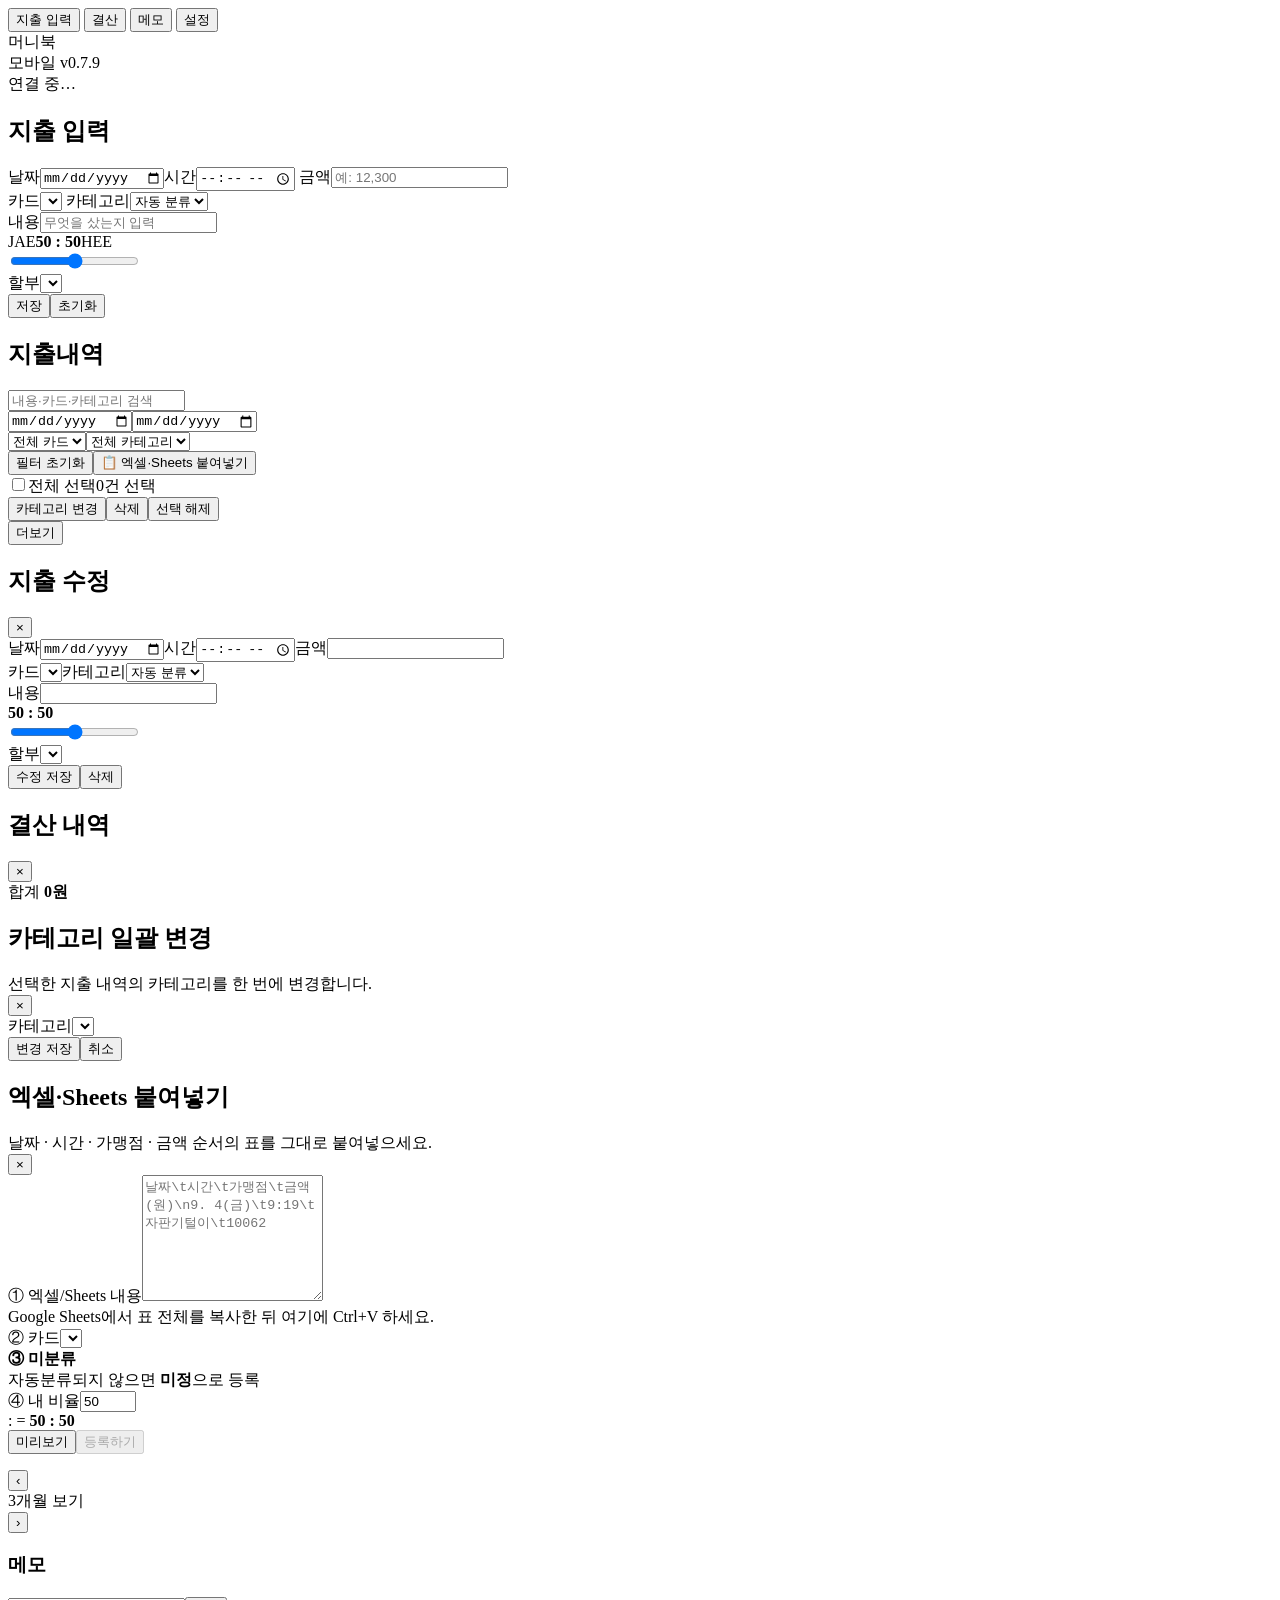
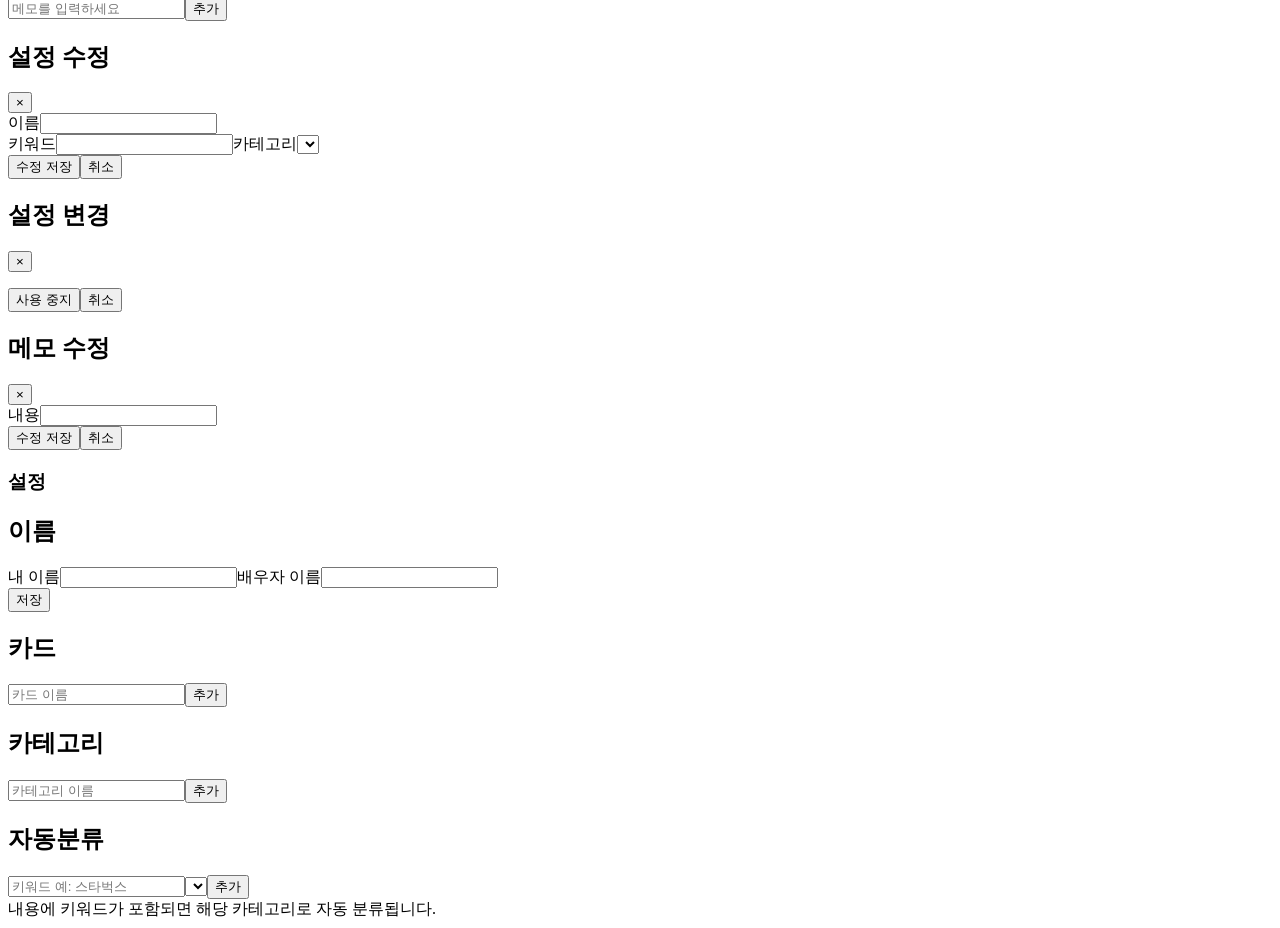
==== static/index.html @ cac6a27c "v0.7.9 cache bust" ====
<!doctype html>
<html lang="ko">
<head>
<meta charset="utf-8">
<meta name="viewport" content="width=device-width,initial-scale=1,viewport-fit=cover">
<meta name="theme-color" content="#111827">
<link rel="manifest" href="/manifest.webmanifest">
<title>머니북 모바일 v0.7.9</title>
<link rel="stylesheet" href="/style.css?v=0.7.6">
</head>
<body>
<nav class="topNav">
  <button class="navBtn active" data-view="expenseView">지출 입력</button>
  <button class="navBtn" data-view="settlementView">결산</button>
  <button class="navBtn" data-view="notesView">메모</button>
  <button class="navBtn" data-view="settingsView">설정</button>
</nav>
<header class="topbar"><div><div class="brand">머니북</div><div class="version">모바일 v0.7.9</div></div><div id="dbStatus" class="status">연결 중…</div></header>
<main>
<section class="card expenseView">
  <h1>지출 입력</h1>
  <form id="expenseForm">
    <label>날짜<input id="date" type="date" required></label><label>시간<input id="time" type="time"></label>
    <label>금액<input id="amount" inputmode="numeric" autocomplete="off" placeholder="예: 12,300" required></label>
    <div class="grid2">
      <label>카드<select id="card" required></select></label>
      <label>카테고리<select id="category"><option value="">자동 분류</option></select></label>
    </div>
    <label>내용<input id="content" type="text" autocomplete="off" placeholder="무엇을 샀는지 입력"></label>
    <div class="ratioBox"><div class="ratioHead"><span id="userLabel">JAE</span><strong id="ratioText">50 : 50</strong><span id="wifeLabel">HEE</span></div><input id="ratio" type="range" min="0" max="100" value="50"></div>
    <label>할부<select id="installment"></select></label>
    <div class="buttons"><button class="primary" type="submit">저장</button><button type="button" id="resetBtn">초기화</button></div>
    <p id="message" class="message"></p>
  </form>
</section>
<section class="card expenseView">
  <div class="listHead"><h2>지출내역</h2><span id="count"></span></div><div class="filters"><input id="search" type="search" placeholder="내용·카드·카테고리 검색"><div class="grid2 filterDateGrid"><input id="dateFrom" type="date"><input id="dateTo" type="date"></div><div class="grid2"><select id="filterCard"><option value="">전체 카드</option></select><select id="filterCategory"><option value="">전체 카테고리</option></select></div><button type="button" id="filterReset">필터 초기화</button><button type="button" id="openImportBtn" class="importBtn">📋 엑셀·Sheets 붙여넣기</button></div>
  <div id="bulkToolbar" class="bulkBar hidden"><label class="bulkSelectAll"><input id="selectAllTransactions" type="checkbox"><span>전체 선택</span></label><span id="bulkSelectedCount" class="bulkCount">0건 선택</span><div id="bulkActions" class="bulkActions hidden"><button id="bulkCategoryBtn" type="button">카테고리 변경</button><button id="bulkDeleteBtn" type="button" class="danger">삭제</button><button id="bulkClearBtn" type="button">선택 해제</button></div></div><div id="list" class="list"></div><button type="button" id="loadMoreBtn" class="loadMoreBtn hidden">더보기</button>
</section><div id="editModal" class="modal hidden"><div class="modalBox"><div class="modalHead"><h2>지출 수정</h2><button type="button" id="closeModal" class="iconBtn">×</button></div><form id="editForm"><label>날짜<input id="editDate" type="date" required></label><label>시간<input id="editTime" type="time"></label><label>금액<input id="editAmount" inputmode="numeric" required></label><div class="grid2"><label>카드<select id="editCard" required></select></label><label>카테고리<select id="editCategory"><option value="">자동 분류</option></select></label></div><label>내용<input id="editContent" type="text"></label><div class="ratioBox"><div class="ratioHead"><span id="editUserLabel"></span><strong id="editRatioText">50 : 50</strong><span id="editWifeLabel"></span></div><input id="editRatio" type="range" min="0" max="100" value="50"></div><label>할부<select id="editInstallment"></select></label><div class="buttons"><button class="primary" type="submit">수정 저장</button><button type="button" id="deleteBtn">삭제</button></div><p id="editMessage" class="message"></p></form></div></div>


<div id="settlementDetailModal" class="modal hidden"><div class="modalBox settlementDetailBox"><div class="modalHead"><div><h2 id="settlementDetailTitle">결산 내역</h2><div id="settlementDetailSub" class="modalSub"></div></div><button type="button" id="closeSettlementDetail" class="iconBtn">×</button></div><div class="settlementDetailSummary">합계 <strong id="settlementDetailTotal">0원</strong></div><div id="settlementDetailList" class="settlementDetailList"></div></div></div><div id="bulkCategoryModal" class="modal hidden"><div class="modalBox"><div class="modalHead"><div><h2>카테고리 일괄 변경</h2><div class="modalSub">선택한 지출 내역의 카테고리를 한 번에 변경합니다.</div></div><button id="bulkCategoryClose" type="button" class="iconBtn">×</button></div><label>카테고리<select id="bulkCategorySelect"></select></label><div class="buttons"><button id="bulkCategorySave" type="button" class="primary">변경 저장</button><button id="bulkCategoryCancel" type="button">취소</button></div></div></div><div id="importModal" class="modal hidden"><div class="modalBox importModalBox"><div class="modalHead"><div><h2>엑셀·Sheets 붙여넣기</h2><div class="modalSub">날짜 · 시간 · 가맹점 · 금액 순서의 표를 그대로 붙여넣으세요.</div></div><button type="button" id="closeImportModal" class="iconBtn">×</button></div><div class="importStep"><label>① 엑셀/Sheets 내용<textarea id="importText" rows="8" placeholder="날짜\t시간\t가맹점\t금액(원)\n9. 4(금)\t9:19\t자판기털이\t10062"></textarea></label><div class="importHelp">Google Sheets에서 표 전체를 복사한 뒤 여기에 Ctrl+V 하세요.</div></div><div class="grid2"><label>② 카드<select id="importCard"></select></label><div class="importFixedHint"><strong>③ 미분류</strong><br>자동분류되지 않으면 <b>미정</b>으로 등록</div></div><div class="grid2"><label>④ 내 비율<input id="importRatio" type="number" min="0" max="100" value="50" inputmode="numeric"></label><div class="importRatioHint"><span id="importUserName"></span> : <span id="importWifeName"></span> = <strong id="importRatioText">50 : 50</strong></div></div><div id="importPreview" class="importPreview"></div><div class="buttons"><button type="button" id="importPreviewBtn">미리보기</button><button type="button" id="importSaveBtn" class="primary" disabled>등록하기</button></div><p id="importMessage" class="message"></p></div></div>
<section id="settlementView" class="view hidden">
  <section class="card settlementCard">
    <div class="settlementNav">
      <button type="button" id="prevMonth" class="monthBtn">‹</button>
      <div><div class="settlementTitle" id="settlementTitle"></div><div class="settlementSub">3개월 보기</div></div>
      <button type="button" id="nextMonth" class="monthBtn">›</button>
    </div>
    <div id="settlementMonths"></div>
  </section>
</section>
<section id="notesView" class="view hidden">
  <section class="card notesCard">
    <div class="listHead"><h1>메모</h1><span id="noteCount"></span></div>
    <form id="noteForm" class="noteForm"><input id="noteContent" type="text" placeholder="메모를 입력하세요" autocomplete="off"><button class="primary" type="submit">추가</button></form>
    <div id="notesList" class="notesList"></div>
  </section>
</section>
<div id="settingsEditModal" class="modal hidden"><div class="modalBox settingsModalBox"><div class="modalHead"><div><h2 id="settingsEditTitle">설정 수정</h2><div id="settingsEditSub" class="modalSub"></div></div><button type="button" id="closeSettingsModal" class="iconBtn">×</button></div><form id="settingsEditForm"><div id="settingsNameField"><label id="settingsNameLabel">이름<input id="settingsEditName" type="text" autocomplete="off"></label></div><div id="settingsRuleFields" class="hidden"><label>키워드<input id="settingsEditKeyword" type="text" autocomplete="off"></label><label>카테고리<select id="settingsEditCategory"></select></label></div><div class="buttons"><button class="primary" type="submit">수정 저장</button><button type="button" id="cancelSettingsModal">취소</button></div><p id="settingsEditMessage" class="message"></p></form></div></div>
<div id="settingsConfirmModal" class="modal hidden"><div class="modalBox settingsConfirmBox"><div class="modalHead"><h2 id="settingsConfirmTitle">설정 변경</h2><button type="button" id="settingsConfirmClose" class="iconBtn">×</button></div><p id="settingsConfirmMessage" class="confirmMessage"></p><div class="buttons"><button type="button" id="settingsConfirmAction" class="primary">사용 중지</button><button type="button" id="settingsConfirmCancel">취소</button></div></div></div><div id="noteEditModal" class="modal hidden"><div class="modalBox"><div class="modalHead"><h2>메모 수정</h2><button type="button" id="closeNoteModal" class="iconBtn">×</button></div><form id="noteEditForm"><label>내용<input id="editNoteContent" type="text" required autocomplete="off"></label><div class="buttons"><button class="primary" type="submit">수정 저장</button><button type="button" id="cancelNoteModal">취소</button></div><p id="noteEditMessage" class="message"></p></form></div></div>
<section id="settingsView" class="view hidden">
  <section class="card settingsCard"><h1>설정</h1>
    <div class="settingsSection"><h2>이름</h2><form id="namesForm" class="settingsForm"><div class="grid2"><label>내 이름<input id="settingsUserName" type="text" required></label><label>배우자 이름<input id="settingsWifeName" type="text" required></label></div><button class="primary" type="submit">저장</button><p id="namesMessage" class="message"></p></form></div>
    <div class="settingsSection"><h2>카드</h2><form id="cardAddForm" class="settingsInline"><input id="newCardName" type="text" placeholder="카드 이름" autocomplete="off"><button class="primary" type="submit">추가</button></form><div id="cardsSettingsList" class="settingsList"></div></div>
    <div class="settingsSection"><h2>카테고리</h2><form id="categoryAddForm" class="settingsInline"><input id="newCategoryName" type="text" placeholder="카테고리 이름" autocomplete="off"><button class="primary" type="submit">추가</button></form><div id="categoriesSettingsList" class="settingsList"></div></div>
    <div class="settingsSection"><h2>자동분류</h2><form id="ruleAddForm" class="settingsRuleForm"><input id="newRuleKeyword" type="text" placeholder="키워드 예: 스타벅스" autocomplete="off"><select id="newRuleCategory"></select><button class="primary" type="submit">추가</button></form><div class="settingsHint">내용에 키워드가 포함되면 해당 카테고리로 자동 분류됩니다.</div><div id="rulesSettingsList" class="settingsList"></div></div>
  </section>
</section>
</main>
<script src="/app.js?v=0.7.6"></script>
</body></html>
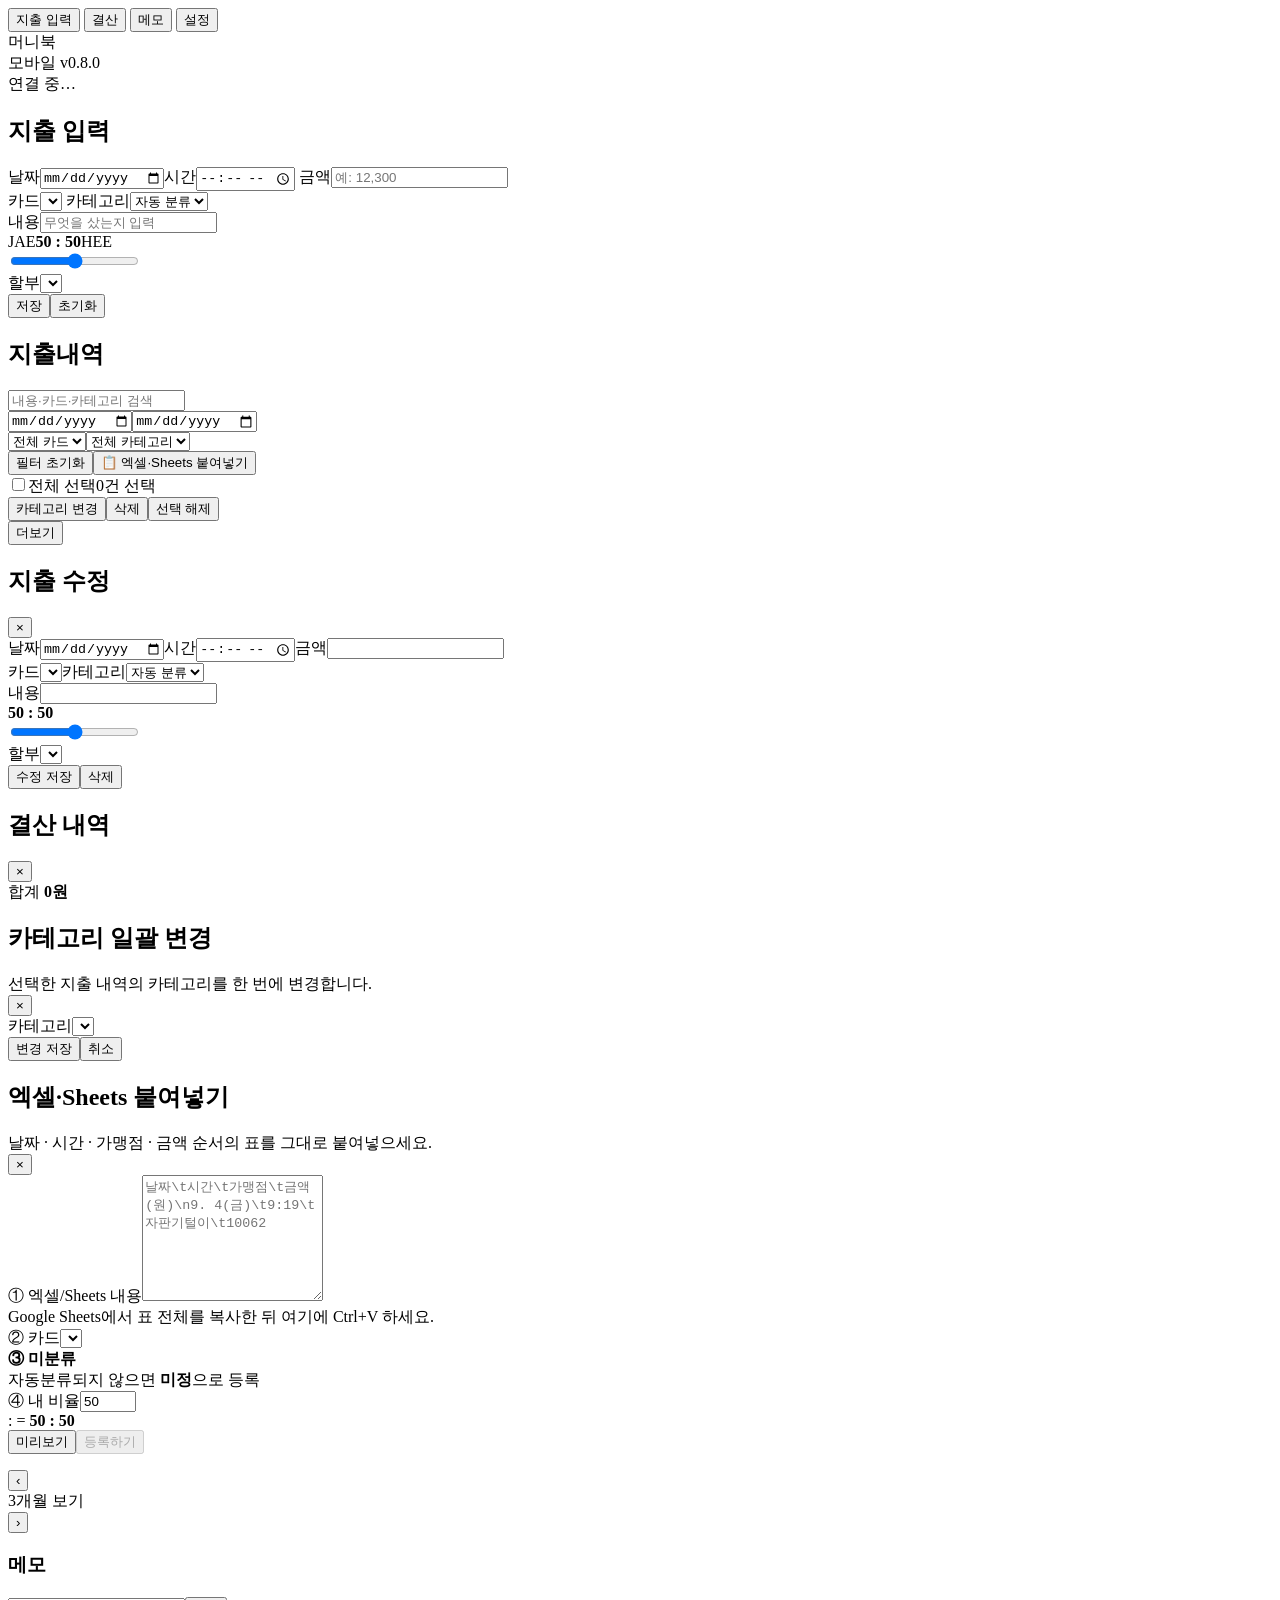
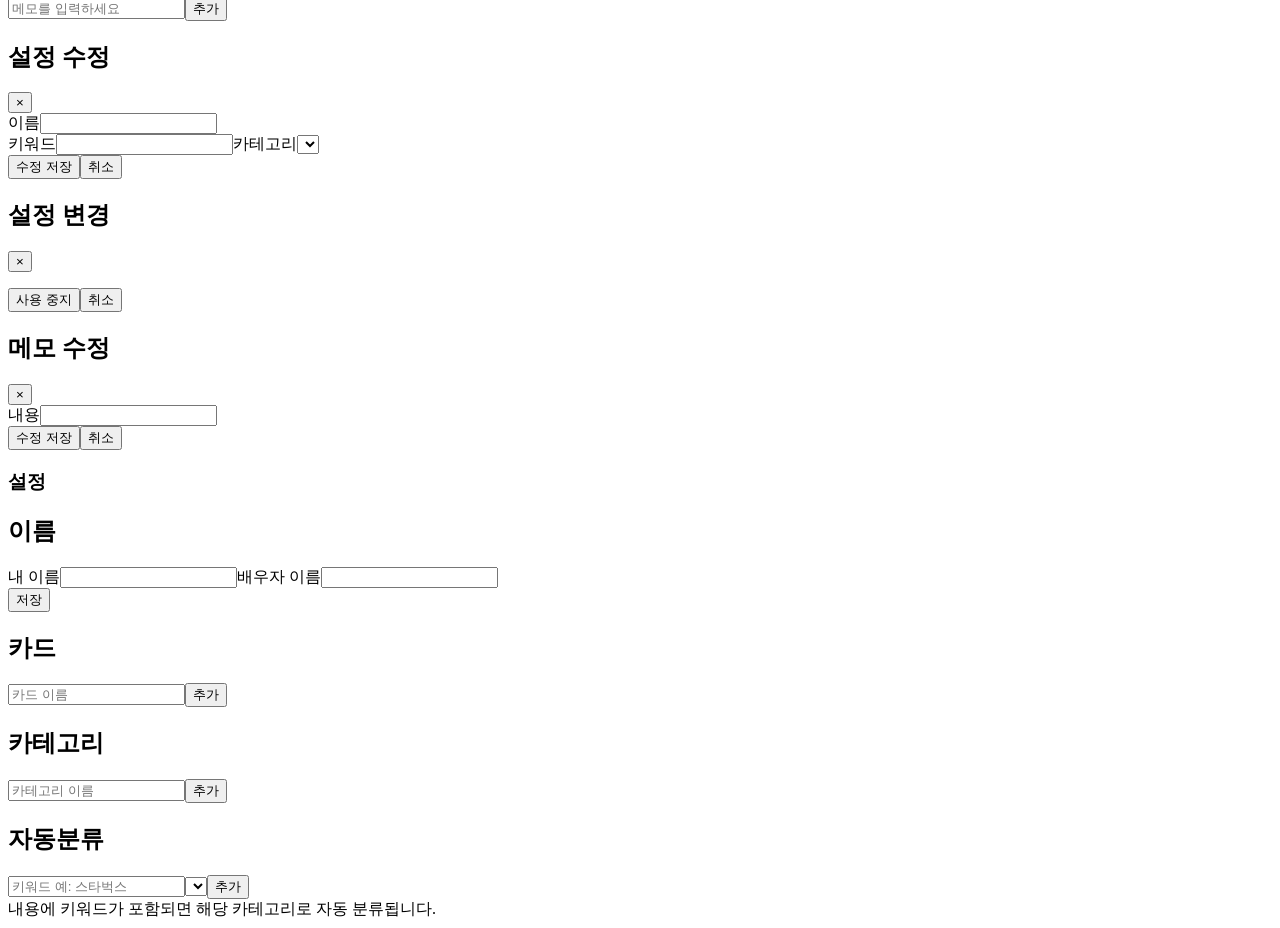
==== commit 0100c0ee: "v0.8.0 cache bust and date filter labels" ====
--- a/static/index.html
+++ b/static/index.html
@@ -5,7 +5,7 @@
 <meta name="viewport" content="width=device-width,initial-scale=1,viewport-fit=cover">
 <meta name="theme-color" content="#111827">
 <link rel="manifest" href="/manifest.webmanifest">
-<title>머니북 모바일 v0.7.9</title>
+<title>머니북 모바일 v0.8.0</title>
 <link rel="stylesheet" href="/style.css?v=0.7.6">
 </head>
 <body>
@@ -15,7 +15,7 @@
   <button class="navBtn" data-view="notesView">메모</button>
   <button class="navBtn" data-view="settingsView">설정</button>
 </nav>
-<header class="topbar"><div><div class="brand">머니북</div><div class="version">모바일 v0.7.9</div></div><div id="dbStatus" class="status">연결 중…</div></header>
+<header class="topbar"><div><div class="brand">머니북</div><div class="version">모바일 v0.8.0</div></div><div id="dbStatus" class="status">연결 중…</div></header>
 <main>
 <section class="card expenseView">
   <h1>지출 입력</h1>
@@ -34,7 +34,7 @@
   </form>
 </section>
 <section class="card expenseView">
-  <div class="listHead"><h2>지출내역</h2><span id="count"></span></div><div class="filters"><input id="search" type="search" placeholder="내용·카드·카테고리 검색"><div class="grid2 filterDateGrid"><input id="dateFrom" type="date"><input id="dateTo" type="date"></div><div class="grid2"><select id="filterCard"><option value="">전체 카드</option></select><select id="filterCategory"><option value="">전체 카테고리</option></select></div><button type="button" id="filterReset">필터 초기화</button><button type="button" id="openImportBtn" class="importBtn">📋 엑셀·Sheets 붙여넣기</button></div>
+  <div class="listHead"><h2>지출내역</h2><span id="count"></span></div><div class="filters"><input id="search" type="search" placeholder="내용·카드·카테고리 검색"><div class="grid2 filterDateGrid"><input id="dateFrom" type="date" aria-label="시작 날짜"><input id="dateTo" type="date" aria-label="마지막 날짜"></div><div class="grid2"><select id="filterCard"><option value="">전체 카드</option></select><select id="filterCategory"><option value="">전체 카테고리</option></select></div><button type="button" id="filterReset">필터 초기화</button><button type="button" id="openImportBtn" class="importBtn">📋 엑셀·Sheets 붙여넣기</button></div>
   <div id="bulkToolbar" class="bulkBar hidden"><label class="bulkSelectAll"><input id="selectAllTransactions" type="checkbox"><span>전체 선택</span></label><span id="bulkSelectedCount" class="bulkCount">0건 선택</span><div id="bulkActions" class="bulkActions hidden"><button id="bulkCategoryBtn" type="button">카테고리 변경</button><button id="bulkDeleteBtn" type="button" class="danger">삭제</button><button id="bulkClearBtn" type="button">선택 해제</button></div></div><div id="list" class="list"></div><button type="button" id="loadMoreBtn" class="loadMoreBtn hidden">더보기</button>
 </section><div id="editModal" class="modal hidden"><div class="modalBox"><div class="modalHead"><h2>지출 수정</h2><button type="button" id="closeModal" class="iconBtn">×</button></div><form id="editForm"><label>날짜<input id="editDate" type="date" required></label><label>시간<input id="editTime" type="time"></label><label>금액<input id="editAmount" inputmode="numeric" required></label><div class="grid2"><label>카드<select id="editCard" required></select></label><label>카테고리<select id="editCategory"><option value="">자동 분류</option></select></label></div><label>내용<input id="editContent" type="text"></label><div class="ratioBox"><div class="ratioHead"><span id="editUserLabel"></span><strong id="editRatioText">50 : 50</strong><span id="editWifeLabel"></span></div><input id="editRatio" type="range" min="0" max="100" value="50"></div><label>할부<select id="editInstallment"></select></label><div class="buttons"><button class="primary" type="submit">수정 저장</button><button type="button" id="deleteBtn">삭제</button></div><p id="editMessage" class="message"></p></form></div></div>
 
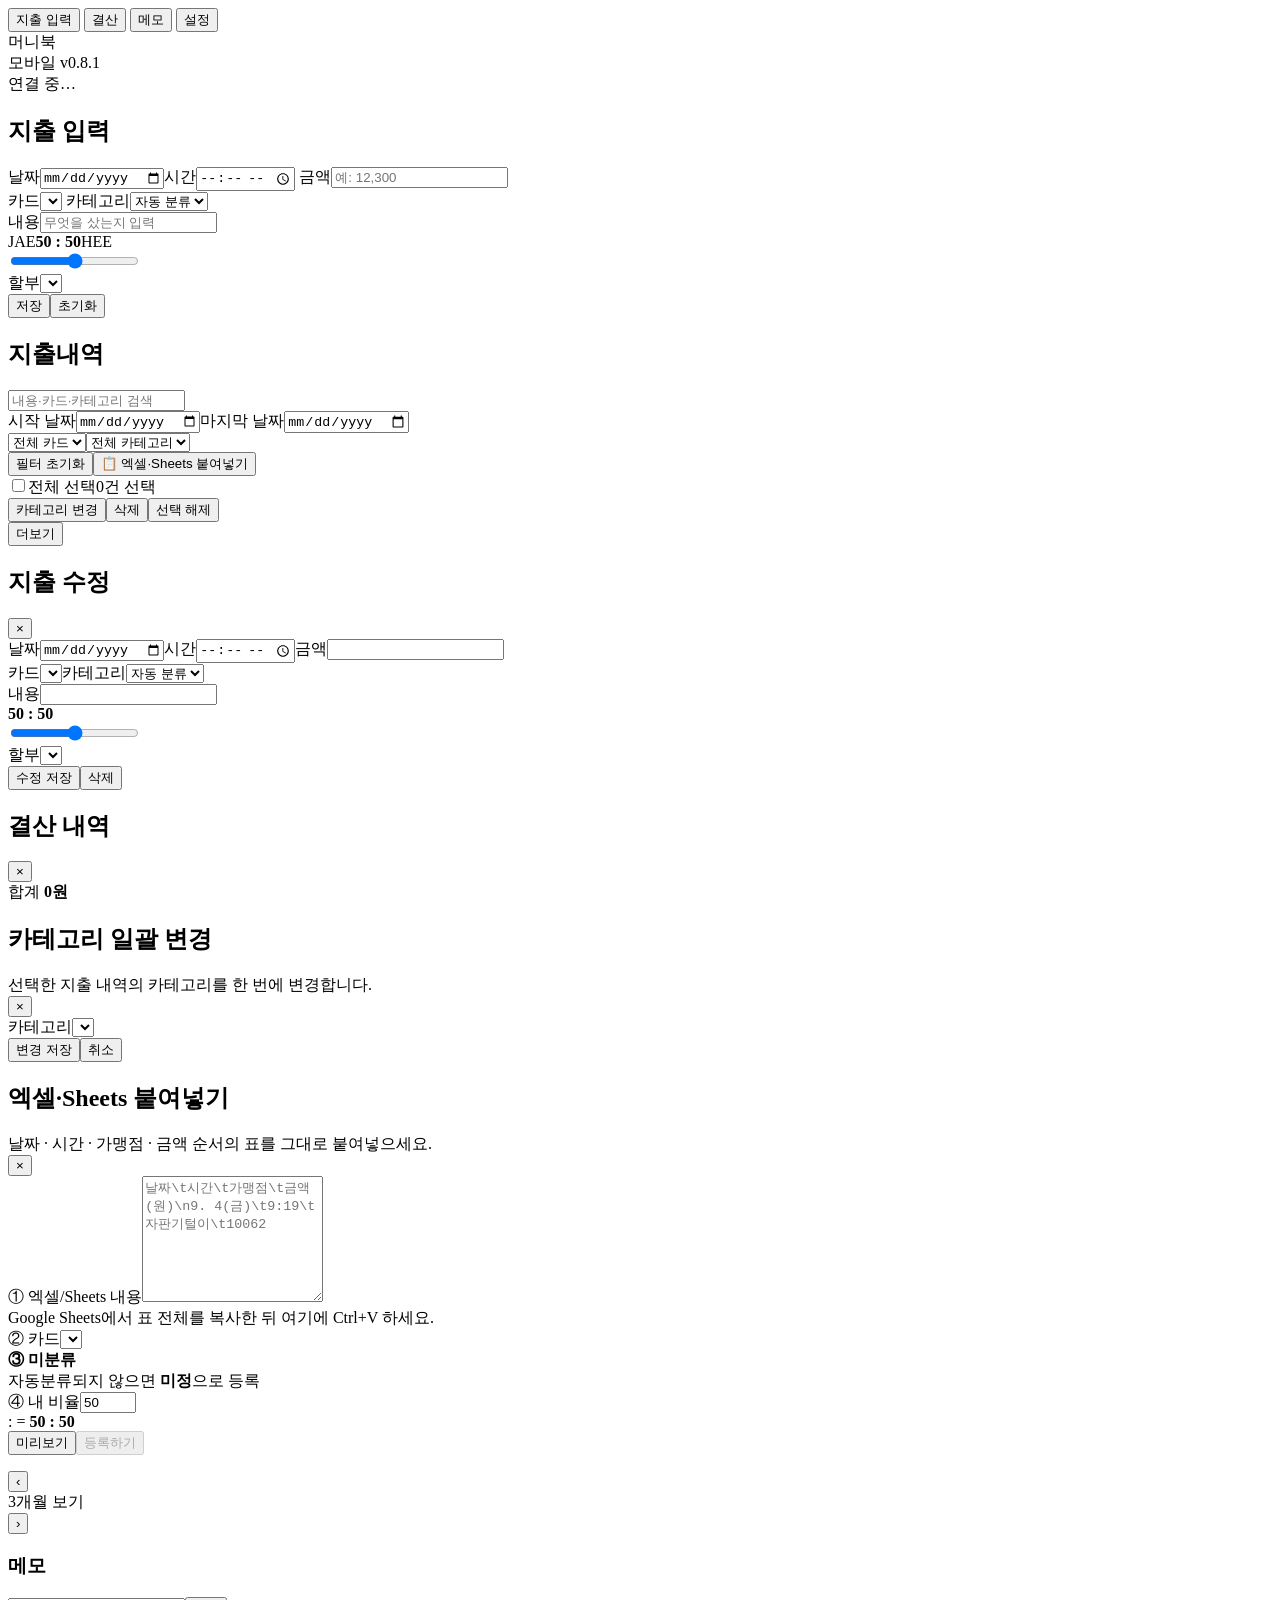
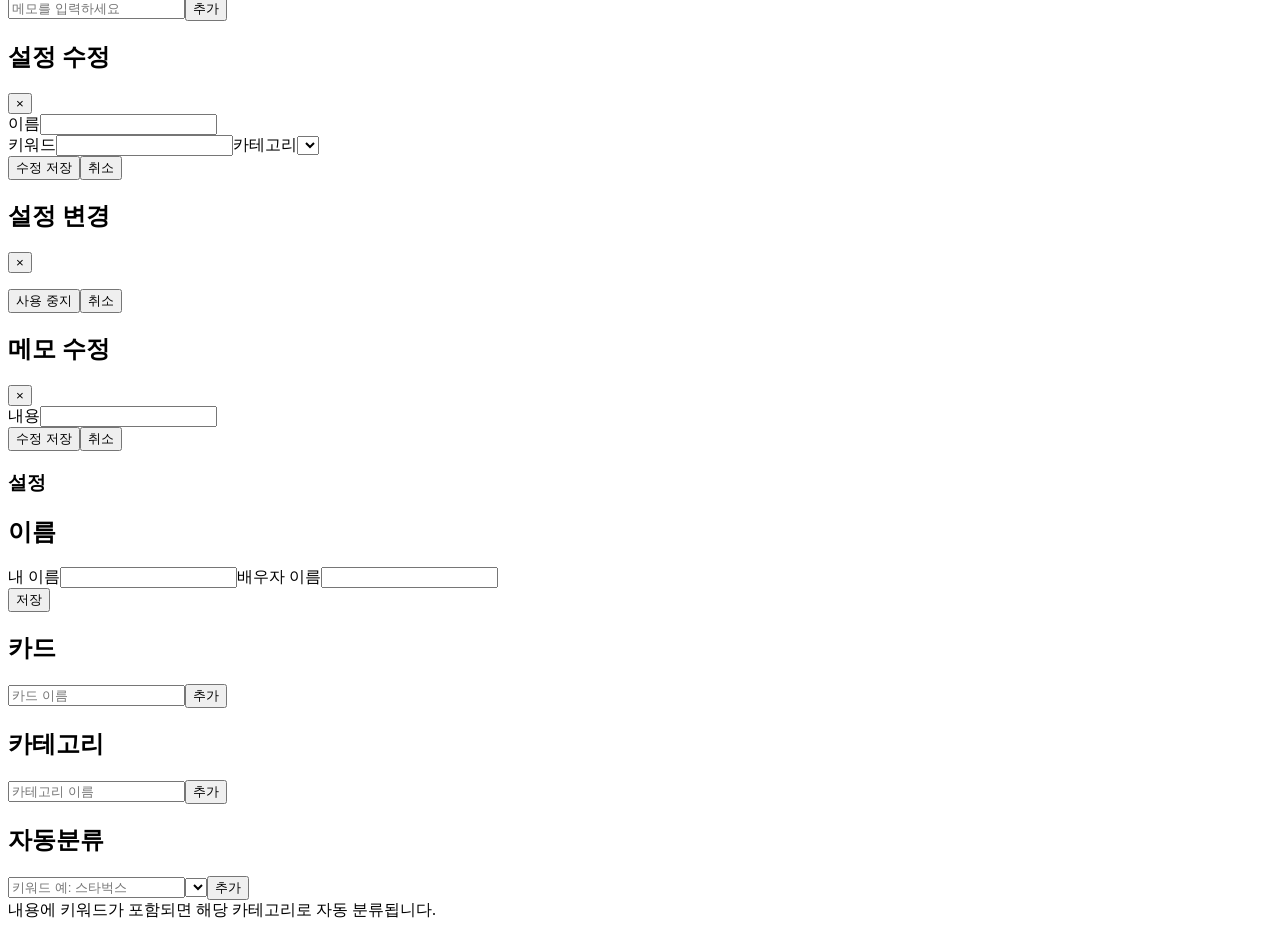
==== commit ae5f8f91: "Show visible labels for expense date filters" ====
--- a/static/index.html
+++ b/static/index.html
@@ -5,7 +5,7 @@
 <meta name="viewport" content="width=device-width,initial-scale=1,viewport-fit=cover">
 <meta name="theme-color" content="#111827">
 <link rel="manifest" href="/manifest.webmanifest">
-<title>머니북 모바일 v0.8.0</title>
+<title>머니북 모바일 v0.8.1</title>
 <link rel="stylesheet" href="/style.css?v=0.7.6">
 </head>
 <body>
@@ -15,7 +15,7 @@
   <button class="navBtn" data-view="notesView">메모</button>
   <button class="navBtn" data-view="settingsView">설정</button>
 </nav>
-<header class="topbar"><div><div class="brand">머니북</div><div class="version">모바일 v0.8.0</div></div><div id="dbStatus" class="status">연결 중…</div></header>
+<header class="topbar"><div><div class="brand">머니북</div><div class="version">모바일 v0.8.1</div></div><div id="dbStatus" class="status">연결 중…</div></header>
 <main>
 <section class="card expenseView">
   <h1>지출 입력</h1>
@@ -34,7 +34,7 @@
   </form>
 </section>
 <section class="card expenseView">
-  <div class="listHead"><h2>지출내역</h2><span id="count"></span></div><div class="filters"><input id="search" type="search" placeholder="내용·카드·카테고리 검색"><div class="grid2 filterDateGrid"><input id="dateFrom" type="date" aria-label="시작 날짜"><input id="dateTo" type="date" aria-label="마지막 날짜"></div><div class="grid2"><select id="filterCard"><option value="">전체 카드</option></select><select id="filterCategory"><option value="">전체 카테고리</option></select></div><button type="button" id="filterReset">필터 초기화</button><button type="button" id="openImportBtn" class="importBtn">📋 엑셀·Sheets 붙여넣기</button></div>
+  <div class="listHead"><h2>지출내역</h2><span id="count"></span></div><div class="filters"><input id="search" type="search" placeholder="내용·카드·카테고리 검색"><div class="grid2 filterDateGrid"><label class="filterDateLabel">시작 날짜<input id="dateFrom" type="date" aria-label="시작 날짜"></label><label class="filterDateLabel">마지막 날짜<input id="dateTo" type="date" aria-label="마지막 날짜"></label></div><div class="grid2"><select id="filterCard"><option value="">전체 카드</option></select><select id="filterCategory"><option value="">전체 카테고리</option></select></div><button type="button" id="filterReset">필터 초기화</button><button type="button" id="openImportBtn" class="importBtn">📋 엑셀·Sheets 붙여넣기</button></div>
   <div id="bulkToolbar" class="bulkBar hidden"><label class="bulkSelectAll"><input id="selectAllTransactions" type="checkbox"><span>전체 선택</span></label><span id="bulkSelectedCount" class="bulkCount">0건 선택</span><div id="bulkActions" class="bulkActions hidden"><button id="bulkCategoryBtn" type="button">카테고리 변경</button><button id="bulkDeleteBtn" type="button" class="danger">삭제</button><button id="bulkClearBtn" type="button">선택 해제</button></div></div><div id="list" class="list"></div><button type="button" id="loadMoreBtn" class="loadMoreBtn hidden">더보기</button>
 </section><div id="editModal" class="modal hidden"><div class="modalBox"><div class="modalHead"><h2>지출 수정</h2><button type="button" id="closeModal" class="iconBtn">×</button></div><form id="editForm"><label>날짜<input id="editDate" type="date" required></label><label>시간<input id="editTime" type="time"></label><label>금액<input id="editAmount" inputmode="numeric" required></label><div class="grid2"><label>카드<select id="editCard" required></select></label><label>카테고리<select id="editCategory"><option value="">자동 분류</option></select></label></div><label>내용<input id="editContent" type="text"></label><div class="ratioBox"><div class="ratioHead"><span id="editUserLabel"></span><strong id="editRatioText">50 : 50</strong><span id="editWifeLabel"></span></div><input id="editRatio" type="range" min="0" max="100" value="50"></div><label>할부<select id="editInstallment"></select></label><div class="buttons"><button class="primary" type="submit">수정 저장</button><button type="button" id="deleteBtn">삭제</button></div><p id="editMessage" class="message"></p></form></div></div>
 
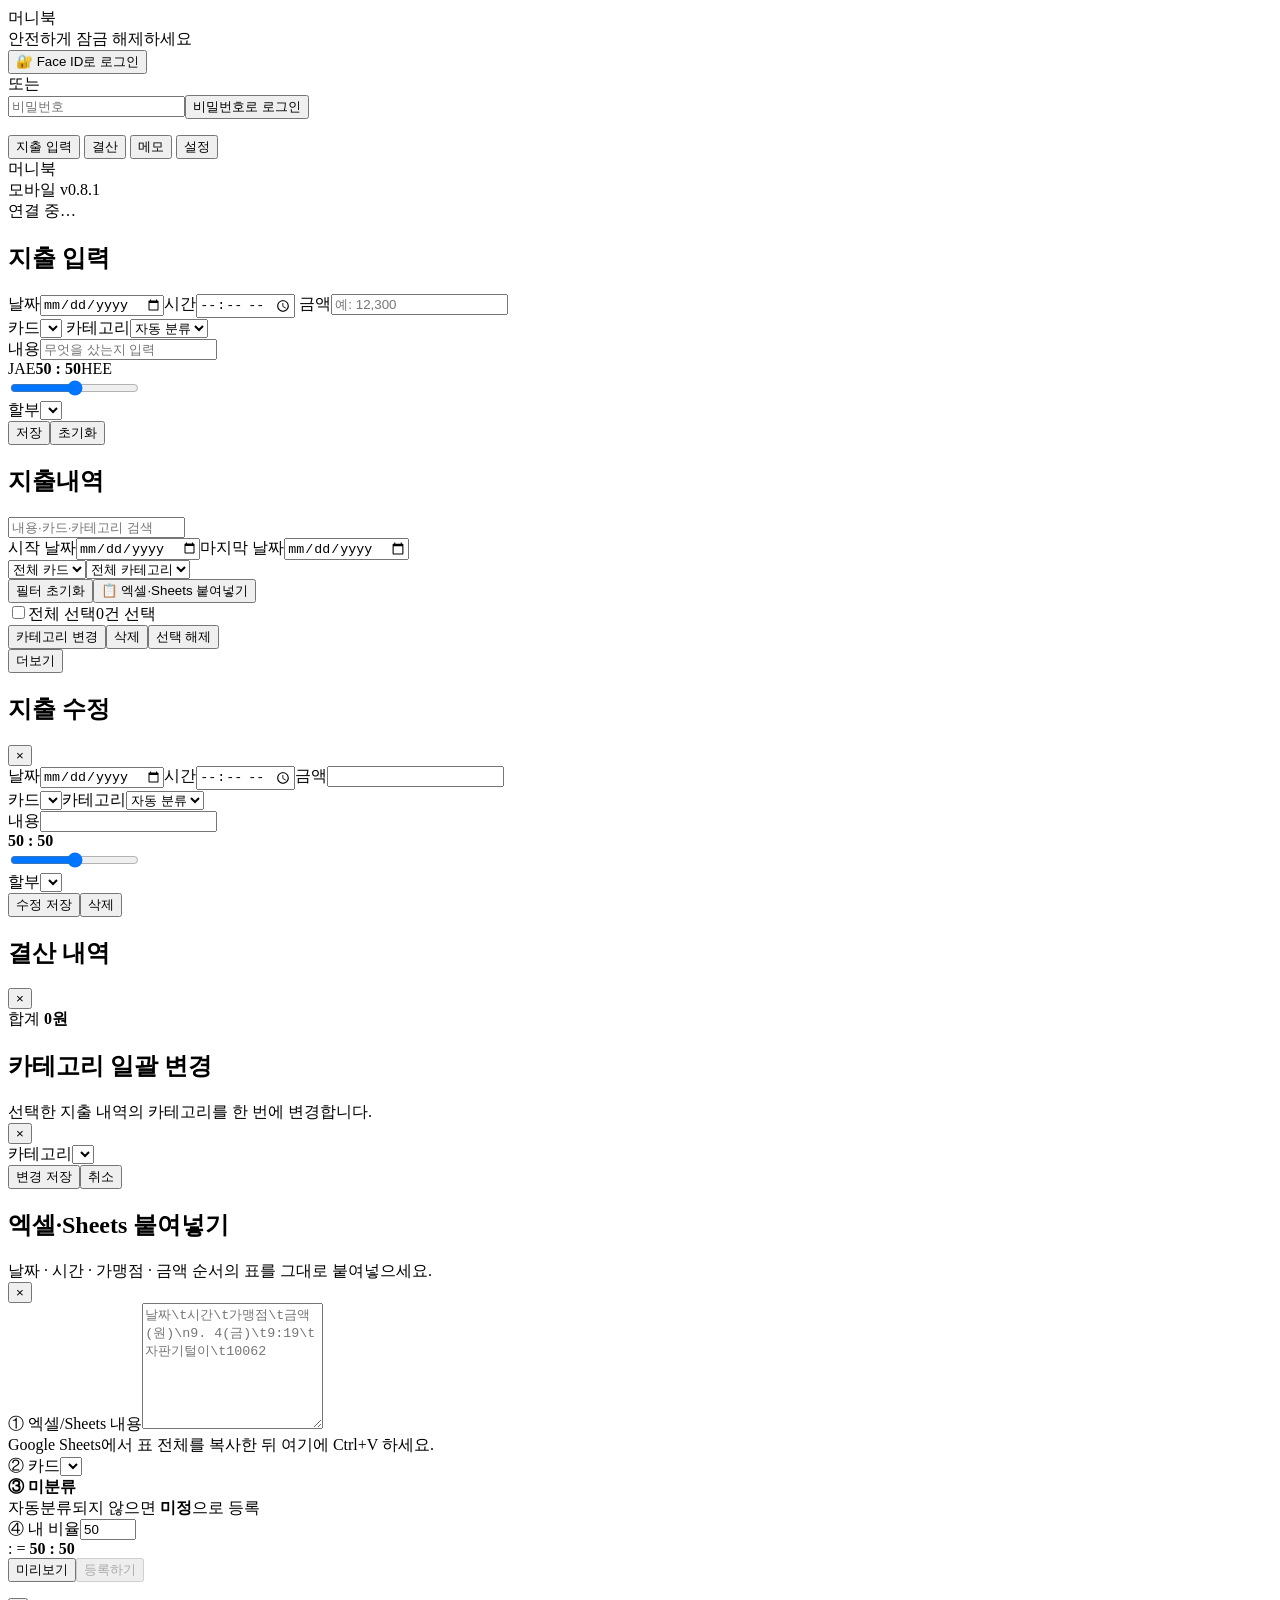
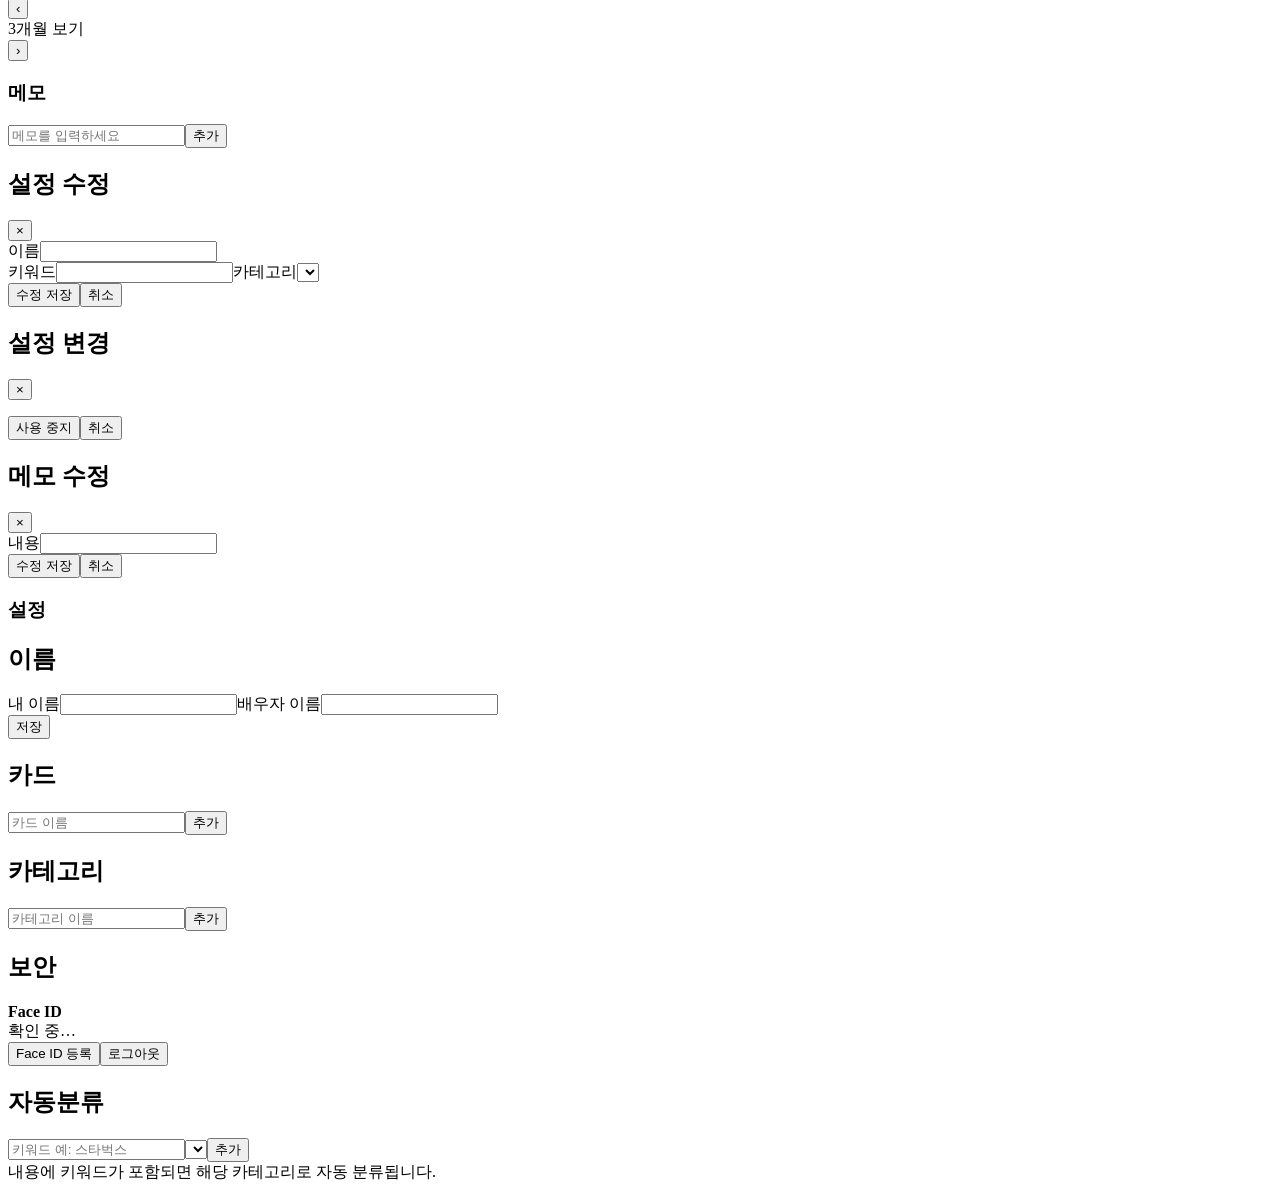
==== commit 34b1130a: "머니북 로그인 화면 및 보안 설정 추가" ====
--- a/static/index.html
+++ b/static/index.html
@@ -9,6 +9,7 @@
 <link rel="stylesheet" href="/style.css?v=0.7.6">
 </head>
 <body>
+<div id="authScreen" class="authScreen hidden"><div class="authBox"><div class="authBrand">머니북</div><div class="authSub">안전하게 잠금 해제하세요</div><button id="passkeyLoginBtn" class="primary authFaceBtn" type="button">🔐 Face ID로 로그인</button><div class="authDivider"><span>또는</span></div><input id="authPassword" type="password" autocomplete="current-password" placeholder="비밀번호"><button id="passwordLoginBtn" type="button">비밀번호로 로그인</button><p id="authMessage" class="message"></p></div></div>
 <nav class="topNav">
   <button class="navBtn active" data-view="expenseView">지출 입력</button>
   <button class="navBtn" data-view="settlementView">결산</button>
@@ -64,9 +65,9 @@
     <div class="settingsSection"><h2>이름</h2><form id="namesForm" class="settingsForm"><div class="grid2"><label>내 이름<input id="settingsUserName" type="text" required></label><label>배우자 이름<input id="settingsWifeName" type="text" required></label></div><button class="primary" type="submit">저장</button><p id="namesMessage" class="message"></p></form></div>
     <div class="settingsSection"><h2>카드</h2><form id="cardAddForm" class="settingsInline"><input id="newCardName" type="text" placeholder="카드 이름" autocomplete="off"><button class="primary" type="submit">추가</button></form><div id="cardsSettingsList" class="settingsList"></div></div>
     <div class="settingsSection"><h2>카테고리</h2><form id="categoryAddForm" class="settingsInline"><input id="newCategoryName" type="text" placeholder="카테고리 이름" autocomplete="off"><button class="primary" type="submit">추가</button></form><div id="categoriesSettingsList" class="settingsList"></div></div>
-    <div class="settingsSection"><h2>자동분류</h2><form id="ruleAddForm" class="settingsRuleForm"><input id="newRuleKeyword" type="text" placeholder="키워드 예: 스타벅스" autocomplete="off"><select id="newRuleCategory"></select><button class="primary" type="submit">추가</button></form><div class="settingsHint">내용에 키워드가 포함되면 해당 카테고리로 자동 분류됩니다.</div><div id="rulesSettingsList" class="settingsList"></div></div>
+    <div class="settingsSection"><h2>보안</h2><div class="securityRow"><div><strong>Face ID</strong><div id="securityStatus" class="settingsHint">확인 중…</div></div><button id="registerPasskeyBtn" type="button" class="primary">Face ID 등록</button><button id="logoutBtn" type="button">로그아웃</button></div></div><div class="settingsSection"><h2>자동분류</h2><form id="ruleAddForm" class="settingsRuleForm"><input id="newRuleKeyword" type="text" placeholder="키워드 예: 스타벅스" autocomplete="off"><select id="newRuleCategory"></select><button class="primary" type="submit">추가</button></form><div class="settingsHint">내용에 키워드가 포함되면 해당 카테고리로 자동 분류됩니다.</div><div id="rulesSettingsList" class="settingsList"></div></div>
   </section>
 </section>
 </main>
-<script src="/app.js?v=0.7.6"></script>
+<script src="/app.js?v=0.9.0"></script>
 </body></html>
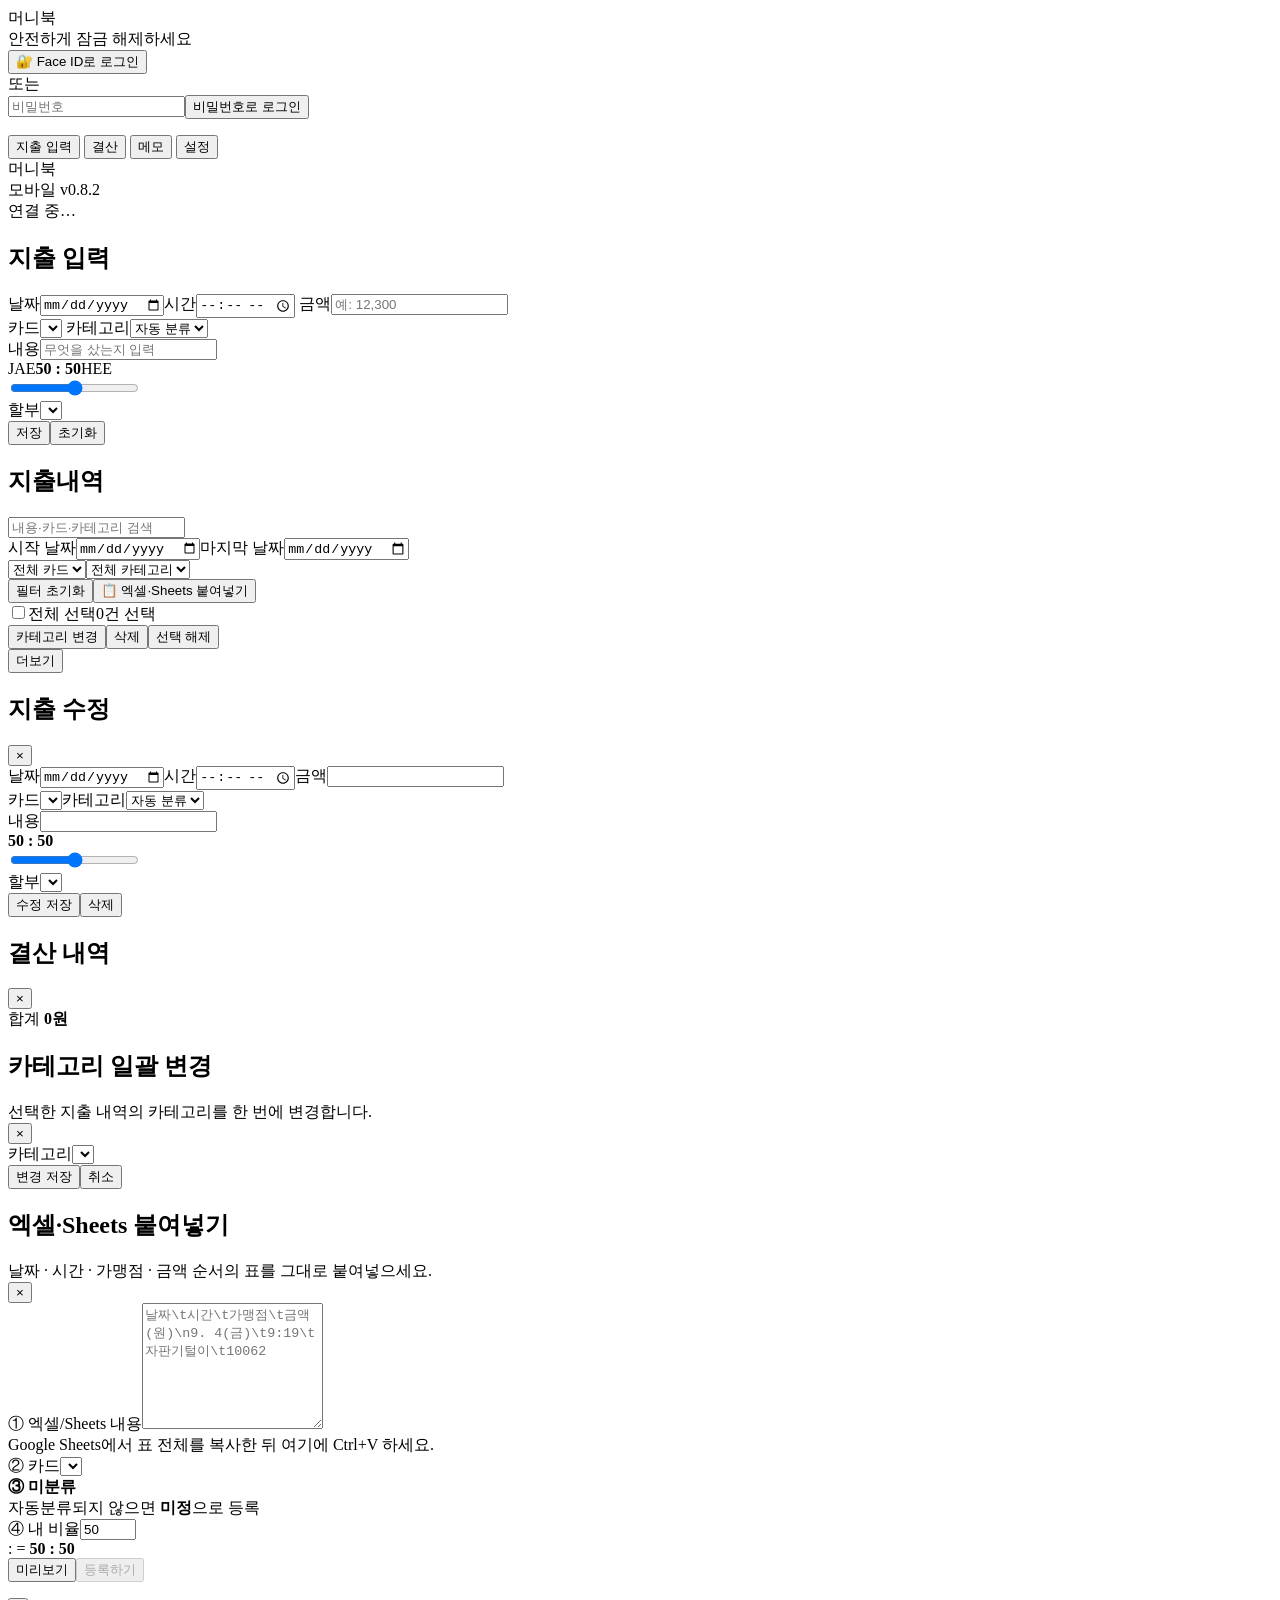
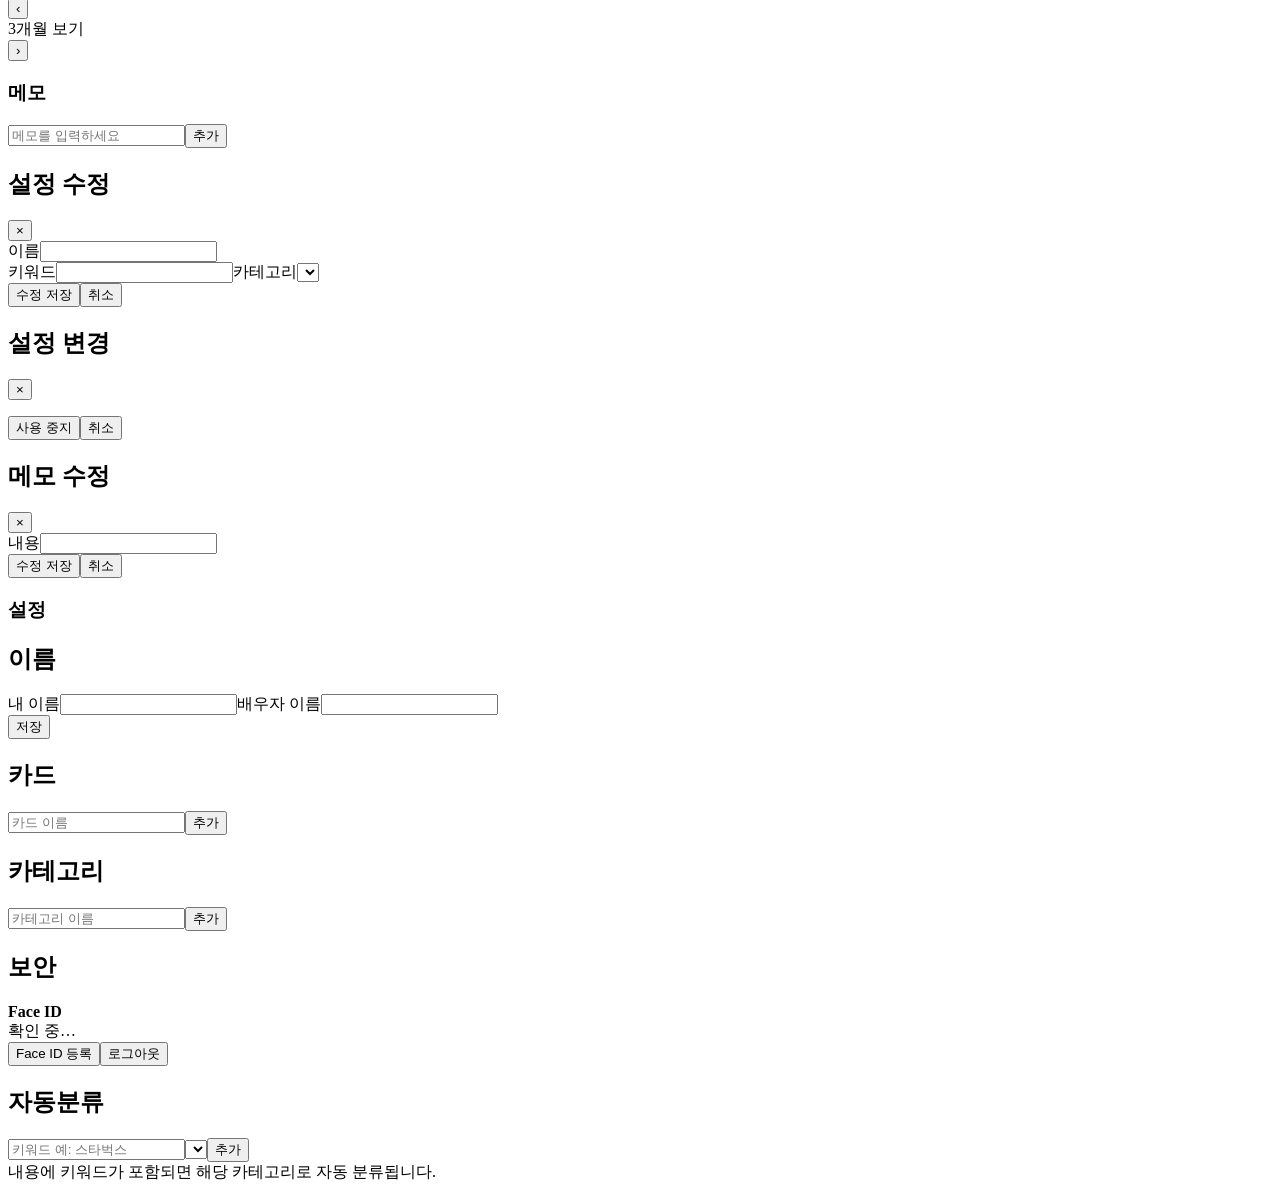
==== commit 0b69fe4e: "Allow negative amounts and refresh app assets" ====
--- a/static/index.html
+++ b/static/index.html
@@ -5,8 +5,8 @@
 <meta name="viewport" content="width=device-width,initial-scale=1,viewport-fit=cover">
 <meta name="theme-color" content="#111827">
 <link rel="manifest" href="/manifest.webmanifest">
-<title>머니북 모바일 v0.8.1</title>
-<link rel="stylesheet" href="/style.css?v=0.7.6">
+<title>머니북 모바일 v0.8.2</title>
+<link rel="stylesheet" href="/style.css?v=0.8.2">
 </head>
 <body>
 <div id="authScreen" class="authScreen hidden"><div class="authBox"><div class="authBrand">머니북</div><div class="authSub">안전하게 잠금 해제하세요</div><button id="passkeyLoginBtn" class="primary authFaceBtn" type="button">🔐 Face ID로 로그인</button><div class="authDivider"><span>또는</span></div><input id="authPassword" type="password" autocomplete="current-password" placeholder="비밀번호"><button id="passwordLoginBtn" type="button">비밀번호로 로그인</button><p id="authMessage" class="message"></p></div></div>
@@ -16,13 +16,13 @@
   <button class="navBtn" data-view="notesView">메모</button>
   <button class="navBtn" data-view="settingsView">설정</button>
 </nav>
-<header class="topbar"><div><div class="brand">머니북</div><div class="version">모바일 v0.8.1</div></div><div id="dbStatus" class="status">연결 중…</div></header>
+<header class="topbar"><div><div class="brand">머니북</div><div class="version">모바일 v0.8.2</div></div><div id="dbStatus" class="status">연결 중…</div></header>
 <main>
 <section class="card expenseView">
   <h1>지출 입력</h1>
   <form id="expenseForm">
     <label>날짜<input id="date" type="date" required></label><label>시간<input id="time" type="time"></label>
-    <label>금액<input id="amount" inputmode="numeric" autocomplete="off" placeholder="예: 12,300" required></label>
+    <label>금액<input id="amount" inputmode="text" autocomplete="off" placeholder="예: 12,300" required></label>
     <div class="grid2">
       <label>카드<select id="card" required></select></label>
       <label>카테고리<select id="category"><option value="">자동 분류</option></select></label>
@@ -37,7 +37,7 @@
 <section class="card expenseView">
   <div class="listHead"><h2>지출내역</h2><span id="count"></span></div><div class="filters"><input id="search" type="search" placeholder="내용·카드·카테고리 검색"><div class="grid2 filterDateGrid"><label class="filterDateLabel">시작 날짜<input id="dateFrom" type="date" aria-label="시작 날짜"></label><label class="filterDateLabel">마지막 날짜<input id="dateTo" type="date" aria-label="마지막 날짜"></label></div><div class="grid2"><select id="filterCard"><option value="">전체 카드</option></select><select id="filterCategory"><option value="">전체 카테고리</option></select></div><button type="button" id="filterReset">필터 초기화</button><button type="button" id="openImportBtn" class="importBtn">📋 엑셀·Sheets 붙여넣기</button></div>
   <div id="bulkToolbar" class="bulkBar hidden"><label class="bulkSelectAll"><input id="selectAllTransactions" type="checkbox"><span>전체 선택</span></label><span id="bulkSelectedCount" class="bulkCount">0건 선택</span><div id="bulkActions" class="bulkActions hidden"><button id="bulkCategoryBtn" type="button">카테고리 변경</button><button id="bulkDeleteBtn" type="button" class="danger">삭제</button><button id="bulkClearBtn" type="button">선택 해제</button></div></div><div id="list" class="list"></div><button type="button" id="loadMoreBtn" class="loadMoreBtn hidden">더보기</button>
-</section><div id="editModal" class="modal hidden"><div class="modalBox"><div class="modalHead"><h2>지출 수정</h2><button type="button" id="closeModal" class="iconBtn">×</button></div><form id="editForm"><label>날짜<input id="editDate" type="date" required></label><label>시간<input id="editTime" type="time"></label><label>금액<input id="editAmount" inputmode="numeric" required></label><div class="grid2"><label>카드<select id="editCard" required></select></label><label>카테고리<select id="editCategory"><option value="">자동 분류</option></select></label></div><label>내용<input id="editContent" type="text"></label><div class="ratioBox"><div class="ratioHead"><span id="editUserLabel"></span><strong id="editRatioText">50 : 50</strong><span id="editWifeLabel"></span></div><input id="editRatio" type="range" min="0" max="100" value="50"></div><label>할부<select id="editInstallment"></select></label><div class="buttons"><button class="primary" type="submit">수정 저장</button><button type="button" id="deleteBtn">삭제</button></div><p id="editMessage" class="message"></p></form></div></div>
+</section><div id="editModal" class="modal hidden"><div class="modalBox"><div class="modalHead"><h2>지출 수정</h2><button type="button" id="closeModal" class="iconBtn">×</button></div><form id="editForm"><label>날짜<input id="editDate" type="date" required></label><label>시간<input id="editTime" type="time"></label><label>금액<input id="editAmount" inputmode="text" required></label><div class="grid2"><label>카드<select id="editCard" required></select></label><label>카테고리<select id="editCategory"><option value="">자동 분류</option></select></label></div><label>내용<input id="editContent" type="text"></label><div class="ratioBox"><div class="ratioHead"><span id="editUserLabel"></span><strong id="editRatioText">50 : 50</strong><span id="editWifeLabel"></span></div><input id="editRatio" type="range" min="0" max="100" value="50"></div><label>할부<select id="editInstallment"></select></label><div class="buttons"><button class="primary" type="submit">수정 저장</button><button type="button" id="deleteBtn">삭제</button></div><p id="editMessage" class="message"></p></form></div></div>
 
 
 <div id="settlementDetailModal" class="modal hidden"><div class="modalBox settlementDetailBox"><div class="modalHead"><div><h2 id="settlementDetailTitle">결산 내역</h2><div id="settlementDetailSub" class="modalSub"></div></div><button type="button" id="closeSettlementDetail" class="iconBtn">×</button></div><div class="settlementDetailSummary">합계 <strong id="settlementDetailTotal">0원</strong></div><div id="settlementDetailList" class="settlementDetailList"></div></div></div><div id="bulkCategoryModal" class="modal hidden"><div class="modalBox"><div class="modalHead"><div><h2>카테고리 일괄 변경</h2><div class="modalSub">선택한 지출 내역의 카테고리를 한 번에 변경합니다.</div></div><button id="bulkCategoryClose" type="button" class="iconBtn">×</button></div><label>카테고리<select id="bulkCategorySelect"></select></label><div class="buttons"><button id="bulkCategorySave" type="button" class="primary">변경 저장</button><button id="bulkCategoryCancel" type="button">취소</button></div></div></div><div id="importModal" class="modal hidden"><div class="modalBox importModalBox"><div class="modalHead"><div><h2>엑셀·Sheets 붙여넣기</h2><div class="modalSub">날짜 · 시간 · 가맹점 · 금액 순서의 표를 그대로 붙여넣으세요.</div></div><button type="button" id="closeImportModal" class="iconBtn">×</button></div><div class="importStep"><label>① 엑셀/Sheets 내용<textarea id="importText" rows="8" placeholder="날짜\t시간\t가맹점\t금액(원)\n9. 4(금)\t9:19\t자판기털이\t10062"></textarea></label><div class="importHelp">Google Sheets에서 표 전체를 복사한 뒤 여기에 Ctrl+V 하세요.</div></div><div class="grid2"><label>② 카드<select id="importCard"></select></label><div class="importFixedHint"><strong>③ 미분류</strong><br>자동분류되지 않으면 <b>미정</b>으로 등록</div></div><div class="grid2"><label>④ 내 비율<input id="importRatio" type="number" min="0" max="100" value="50" inputmode="numeric"></label><div class="importRatioHint"><span id="importUserName"></span> : <span id="importWifeName"></span> = <strong id="importRatioText">50 : 50</strong></div></div><div id="importPreview" class="importPreview"></div><div class="buttons"><button type="button" id="importPreviewBtn">미리보기</button><button type="button" id="importSaveBtn" class="primary" disabled>등록하기</button></div><p id="importMessage" class="message"></p></div></div>
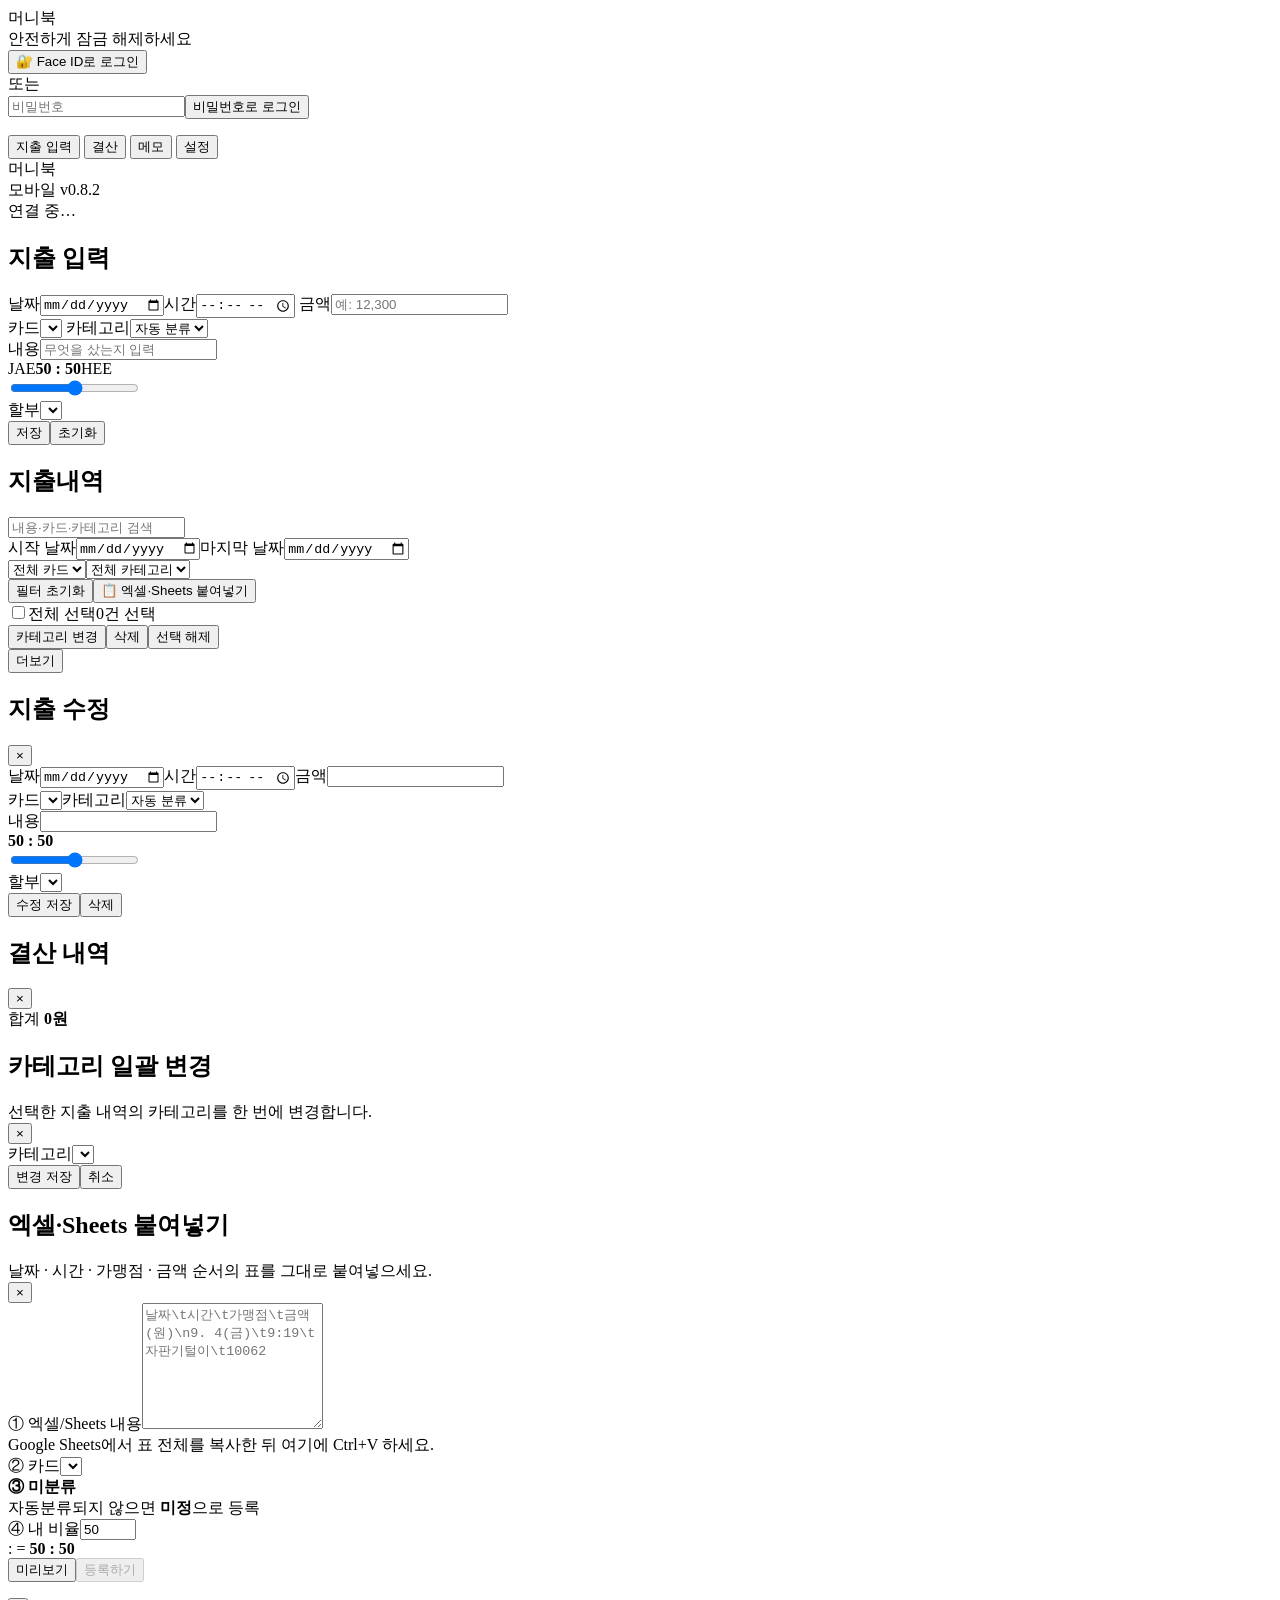
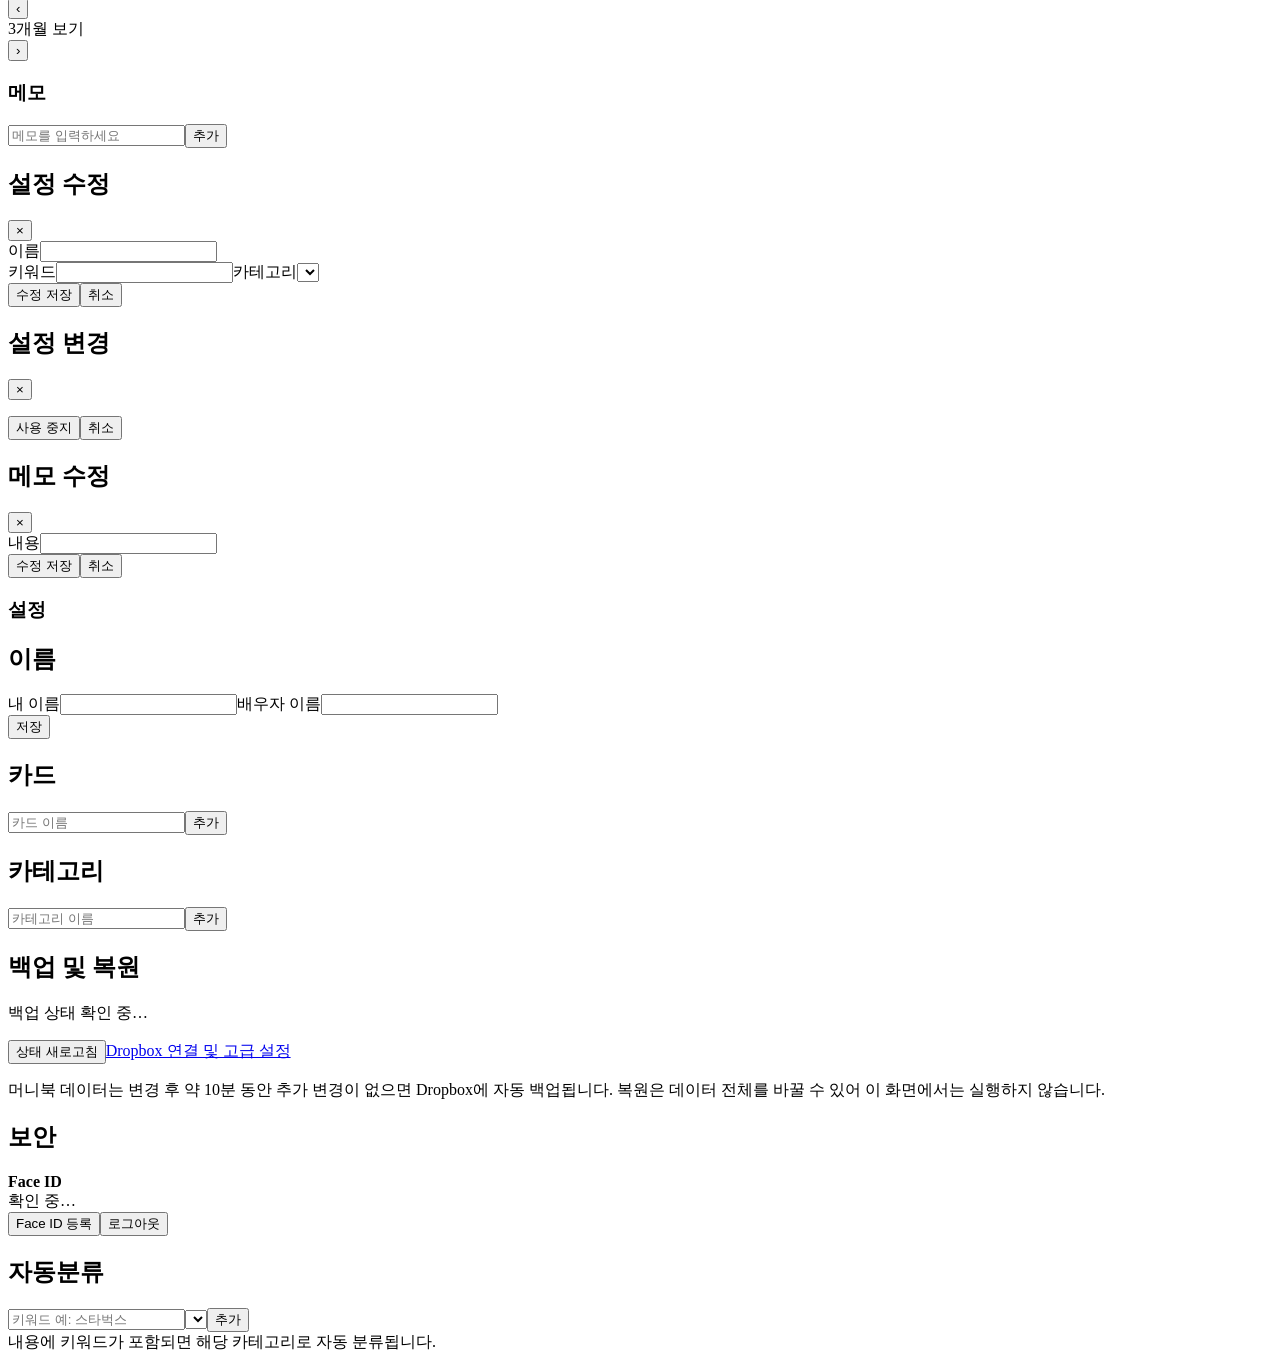
==== commit a127bbbd: "Add backup status section to settings" ====
--- a/static/index.html
+++ b/static/index.html
@@ -6,7 +6,7 @@
 <meta name="theme-color" content="#111827">
 <link rel="manifest" href="/manifest.webmanifest">
 <title>머니북 모바일 v0.8.2</title>
-<link rel="stylesheet" href="/style.css?v=0.8.2">
+<link rel="stylesheet" href="/style.css?v=0.9.1">
 </head>
 <body>
 <div id="authScreen" class="authScreen hidden"><div class="authBox"><div class="authBrand">머니북</div><div class="authSub">안전하게 잠금 해제하세요</div><button id="passkeyLoginBtn" class="primary authFaceBtn" type="button">🔐 Face ID로 로그인</button><div class="authDivider"><span>또는</span></div><input id="authPassword" type="password" autocomplete="current-password" placeholder="비밀번호"><button id="passwordLoginBtn" type="button">비밀번호로 로그인</button><p id="authMessage" class="message"></p></div></div>
@@ -65,9 +65,10 @@
     <div class="settingsSection"><h2>이름</h2><form id="namesForm" class="settingsForm"><div class="grid2"><label>내 이름<input id="settingsUserName" type="text" required></label><label>배우자 이름<input id="settingsWifeName" type="text" required></label></div><button class="primary" type="submit">저장</button><p id="namesMessage" class="message"></p></form></div>
     <div class="settingsSection"><h2>카드</h2><form id="cardAddForm" class="settingsInline"><input id="newCardName" type="text" placeholder="카드 이름" autocomplete="off"><button class="primary" type="submit">추가</button></form><div id="cardsSettingsList" class="settingsList"></div></div>
     <div class="settingsSection"><h2>카테고리</h2><form id="categoryAddForm" class="settingsInline"><input id="newCategoryName" type="text" placeholder="카테고리 이름" autocomplete="off"><button class="primary" type="submit">추가</button></form><div id="categoriesSettingsList" class="settingsList"></div></div>
+    <div class="settingsSection"><h2>백업 및 복원</h2><div class="backupPanel"><p id="backupSettingsStatus" class="backupStatus" role="status">백업 상태 확인 중…</p><div class="backupActions"><button id="refreshBackupBtn" type="button">상태 새로고침</button><a class="backupSetupLink" href="/dropbox-setup">Dropbox 연결 및 고급 설정</a></div><p class="settingsHint">머니북 데이터는 변경 후 약 10분 동안 추가 변경이 없으면 Dropbox에 자동 백업됩니다. 복원은 데이터 전체를 바꿀 수 있어 이 화면에서는 실행하지 않습니다.</p></div></div>
     <div class="settingsSection"><h2>보안</h2><div class="securityRow"><div><strong>Face ID</strong><div id="securityStatus" class="settingsHint">확인 중…</div></div><button id="registerPasskeyBtn" type="button" class="primary">Face ID 등록</button><button id="logoutBtn" type="button">로그아웃</button></div></div><div class="settingsSection"><h2>자동분류</h2><form id="ruleAddForm" class="settingsRuleForm"><input id="newRuleKeyword" type="text" placeholder="키워드 예: 스타벅스" autocomplete="off"><select id="newRuleCategory"></select><button class="primary" type="submit">추가</button></form><div class="settingsHint">내용에 키워드가 포함되면 해당 카테고리로 자동 분류됩니다.</div><div id="rulesSettingsList" class="settingsList"></div></div>
   </section>
 </section>
 </main>
-<script src="/app.js?v=0.9.0"></script>
+<script src="/app.js?v=0.9.1"></script>
 </body></html>
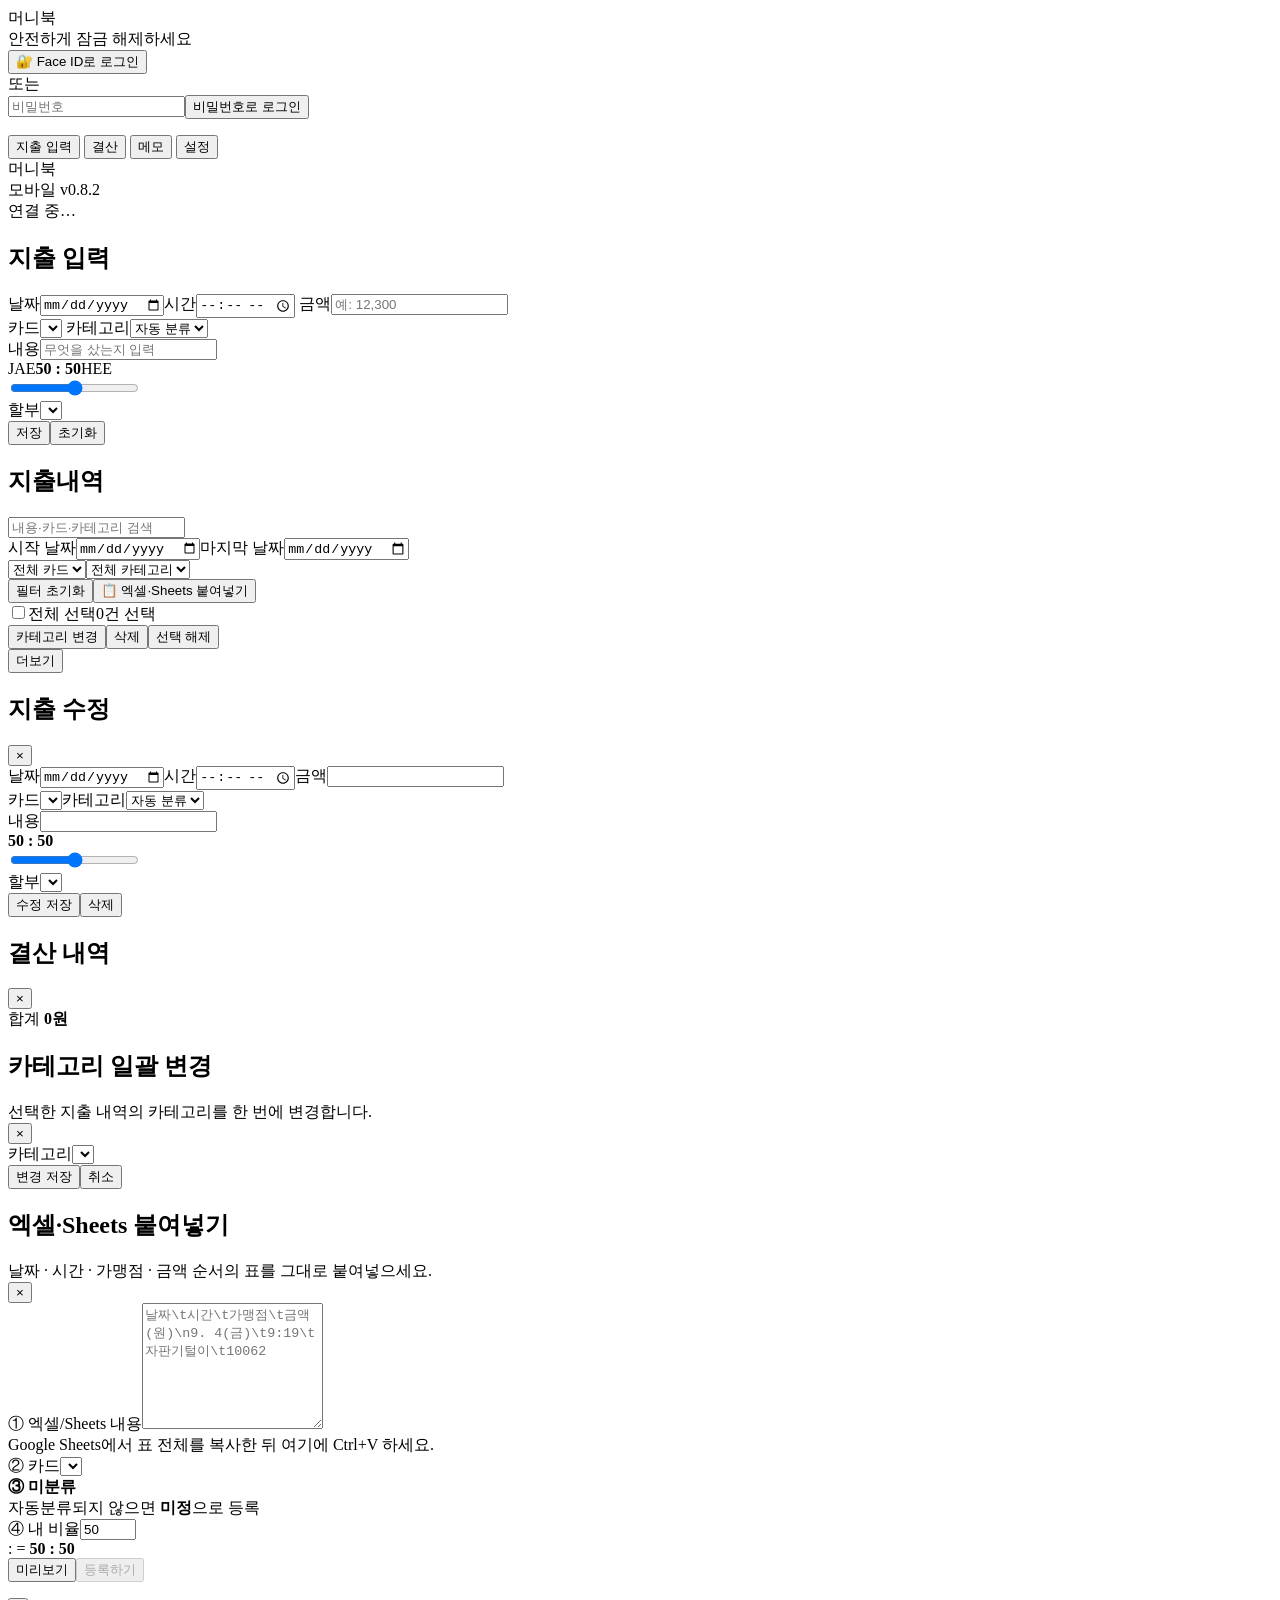
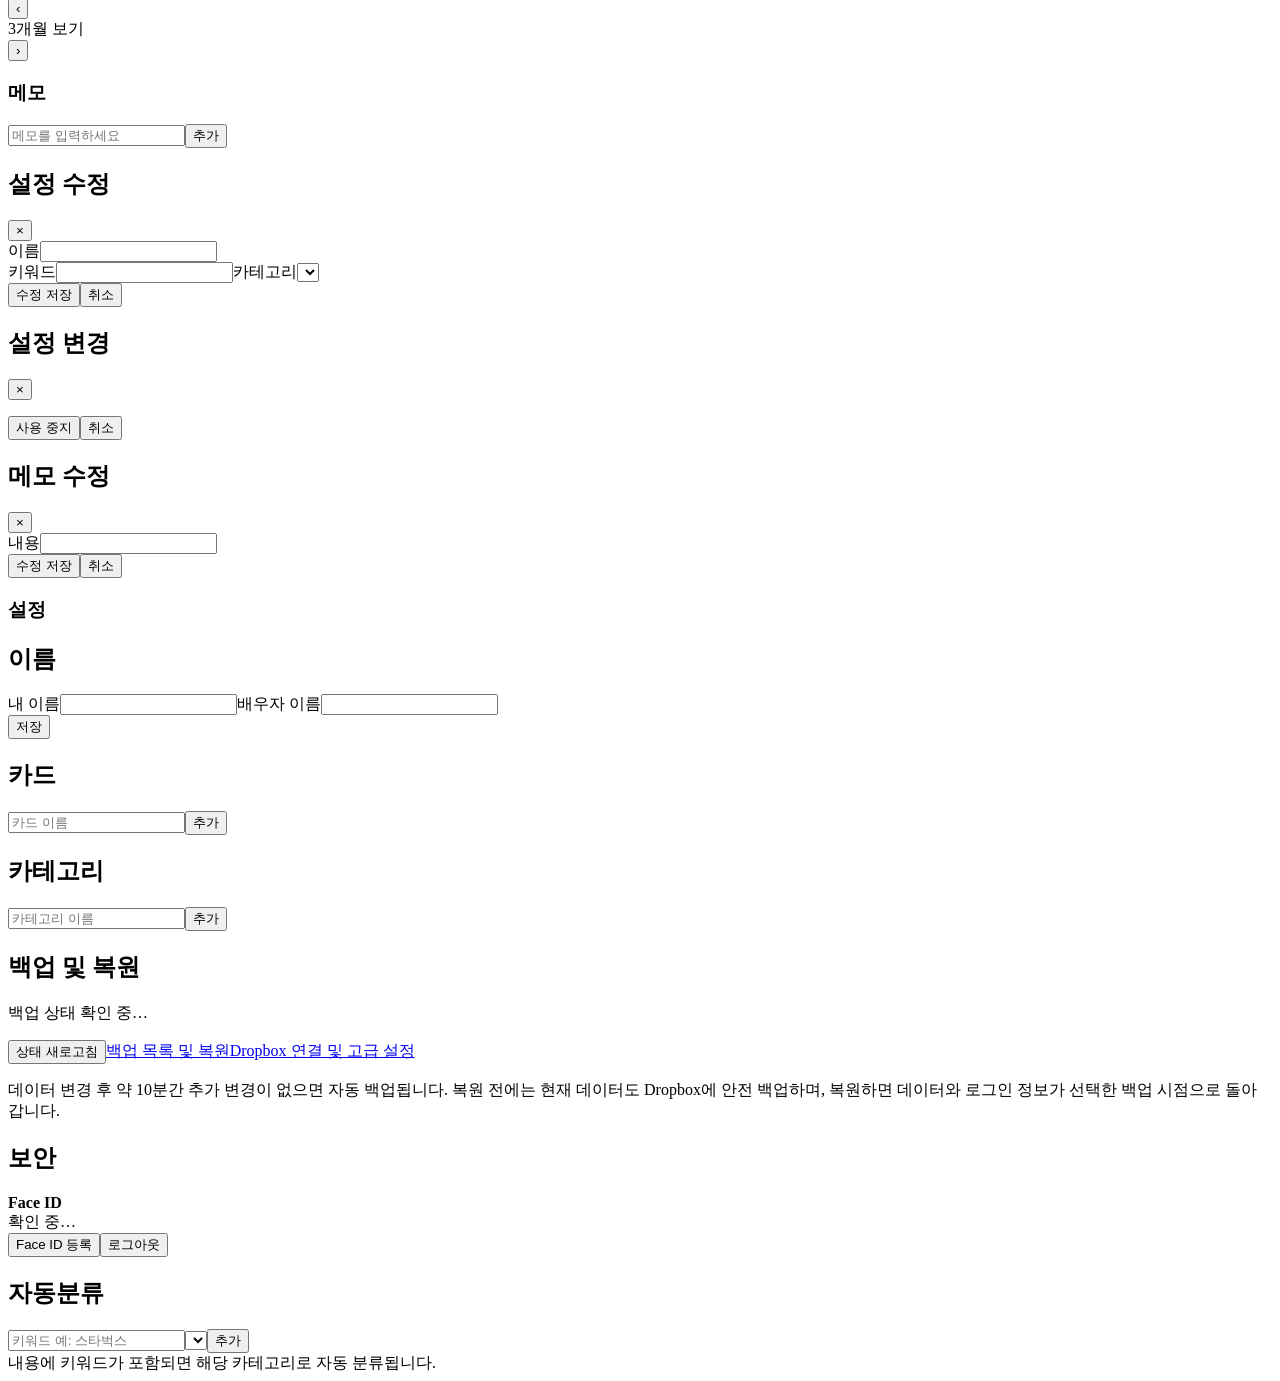
==== commit f1278ca9: "Add backup restore link to settings" ====
--- a/static/index.html
+++ b/static/index.html
@@ -6,7 +6,7 @@
 <meta name="theme-color" content="#111827">
 <link rel="manifest" href="/manifest.webmanifest">
 <title>머니북 모바일 v0.8.2</title>
-<link rel="stylesheet" href="/style.css?v=0.9.1">
+<link rel="stylesheet" href="/style.css?v=0.9.2">
 </head>
 <body>
 <div id="authScreen" class="authScreen hidden"><div class="authBox"><div class="authBrand">머니북</div><div class="authSub">안전하게 잠금 해제하세요</div><button id="passkeyLoginBtn" class="primary authFaceBtn" type="button">🔐 Face ID로 로그인</button><div class="authDivider"><span>또는</span></div><input id="authPassword" type="password" autocomplete="current-password" placeholder="비밀번호"><button id="passwordLoginBtn" type="button">비밀번호로 로그인</button><p id="authMessage" class="message"></p></div></div>
@@ -65,10 +65,10 @@
     <div class="settingsSection"><h2>이름</h2><form id="namesForm" class="settingsForm"><div class="grid2"><label>내 이름<input id="settingsUserName" type="text" required></label><label>배우자 이름<input id="settingsWifeName" type="text" required></label></div><button class="primary" type="submit">저장</button><p id="namesMessage" class="message"></p></form></div>
     <div class="settingsSection"><h2>카드</h2><form id="cardAddForm" class="settingsInline"><input id="newCardName" type="text" placeholder="카드 이름" autocomplete="off"><button class="primary" type="submit">추가</button></form><div id="cardsSettingsList" class="settingsList"></div></div>
     <div class="settingsSection"><h2>카테고리</h2><form id="categoryAddForm" class="settingsInline"><input id="newCategoryName" type="text" placeholder="카테고리 이름" autocomplete="off"><button class="primary" type="submit">추가</button></form><div id="categoriesSettingsList" class="settingsList"></div></div>
-    <div class="settingsSection"><h2>백업 및 복원</h2><div class="backupPanel"><p id="backupSettingsStatus" class="backupStatus" role="status">백업 상태 확인 중…</p><div class="backupActions"><button id="refreshBackupBtn" type="button">상태 새로고침</button><a class="backupSetupLink" href="/dropbox-setup">Dropbox 연결 및 고급 설정</a></div><p class="settingsHint">머니북 데이터는 변경 후 약 10분 동안 추가 변경이 없으면 Dropbox에 자동 백업됩니다. 복원은 데이터 전체를 바꿀 수 있어 이 화면에서는 실행하지 않습니다.</p></div></div>
+    <div class="settingsSection"><h2>백업 및 복원</h2><div class="backupPanel"><p id="backupSettingsStatus" class="backupStatus" role="status">백업 상태 확인 중…</p><div class="backupActions"><button id="refreshBackupBtn" type="button">상태 새로고침</button><a class="backupSetupLink" href="/backup-restore">백업 목록 및 복원</a><a class="backupSetupLink" href="/dropbox-setup">Dropbox 연결 및 고급 설정</a></div><p class="settingsHint">데이터 변경 후 약 10분간 추가 변경이 없으면 자동 백업됩니다. 복원 전에는 현재 데이터도 Dropbox에 안전 백업하며, 복원하면 데이터와 로그인 정보가 선택한 백업 시점으로 돌아갑니다.</p></div></div>
     <div class="settingsSection"><h2>보안</h2><div class="securityRow"><div><strong>Face ID</strong><div id="securityStatus" class="settingsHint">확인 중…</div></div><button id="registerPasskeyBtn" type="button" class="primary">Face ID 등록</button><button id="logoutBtn" type="button">로그아웃</button></div></div><div class="settingsSection"><h2>자동분류</h2><form id="ruleAddForm" class="settingsRuleForm"><input id="newRuleKeyword" type="text" placeholder="키워드 예: 스타벅스" autocomplete="off"><select id="newRuleCategory"></select><button class="primary" type="submit">추가</button></form><div class="settingsHint">내용에 키워드가 포함되면 해당 카테고리로 자동 분류됩니다.</div><div id="rulesSettingsList" class="settingsList"></div></div>
   </section>
 </section>
 </main>
-<script src="/app.js?v=0.9.1"></script>
+<script src="/app.js?v=0.9.2"></script>
 </body></html>
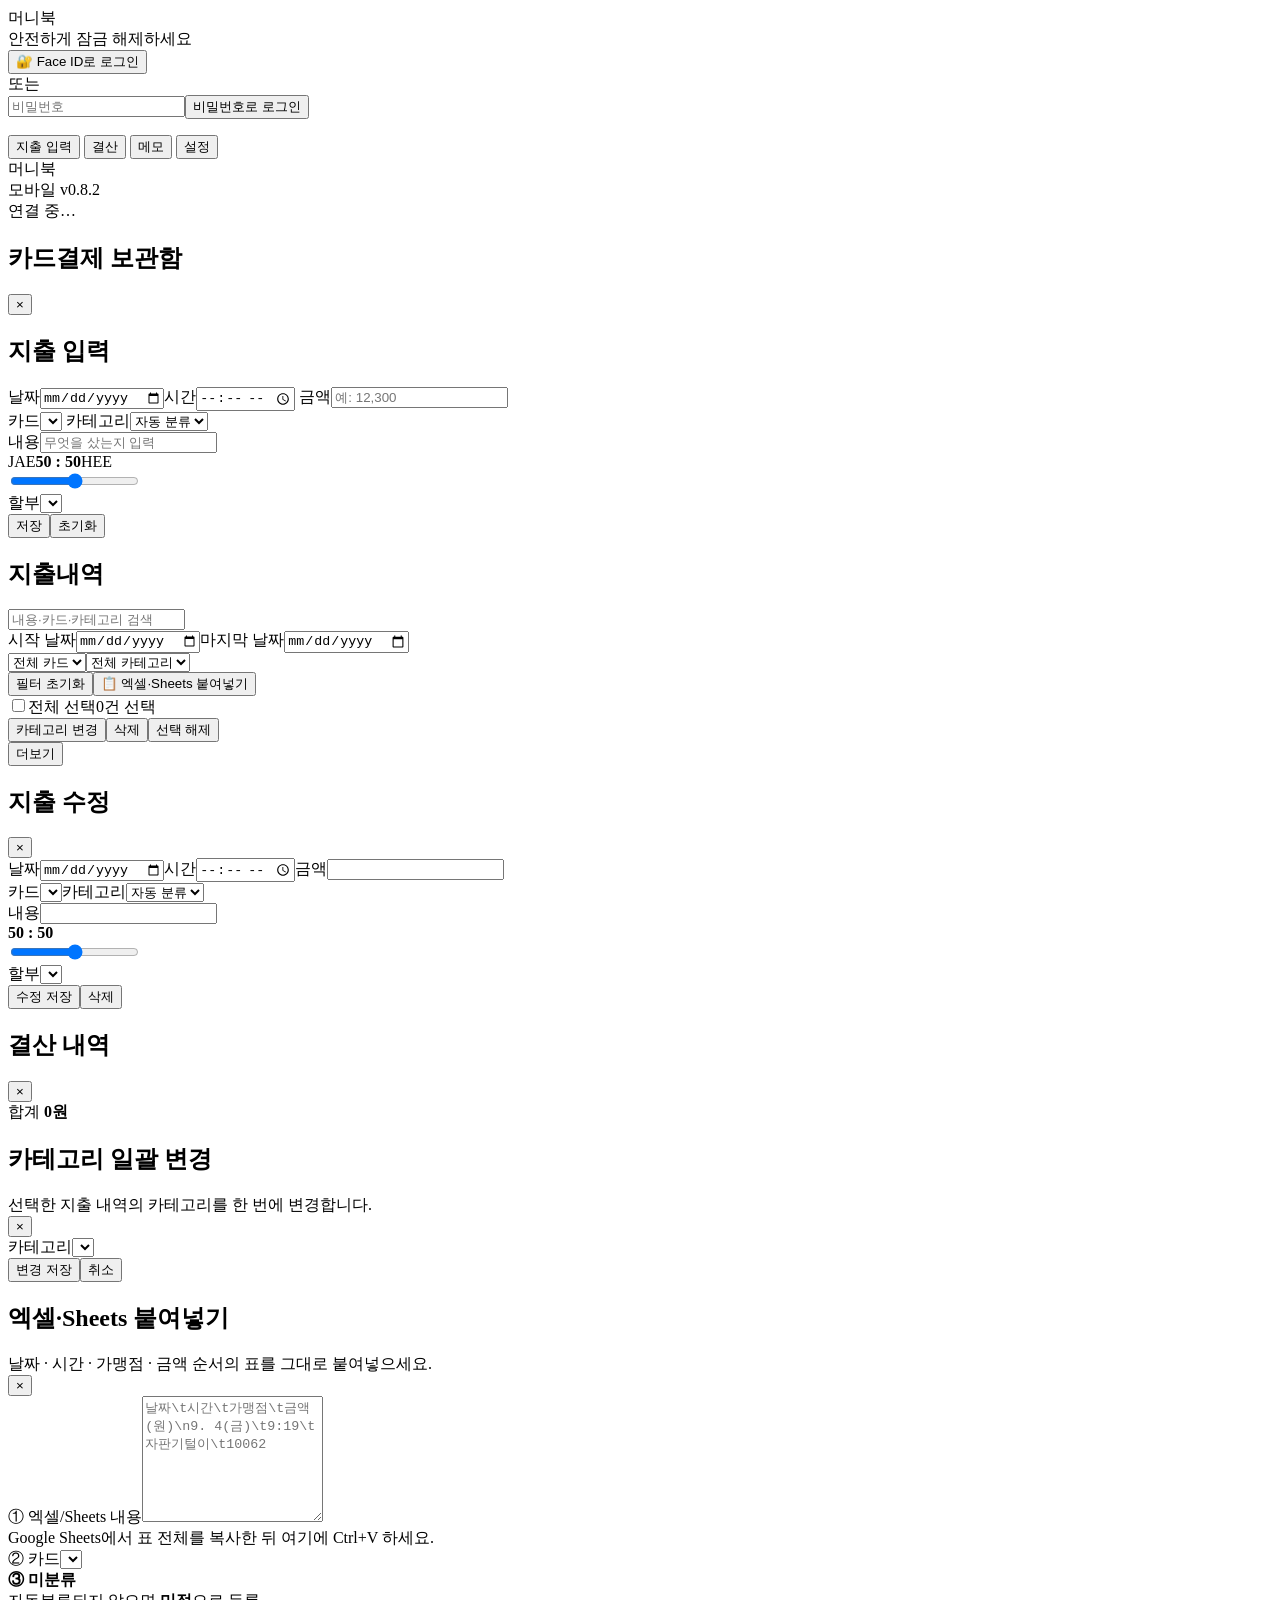
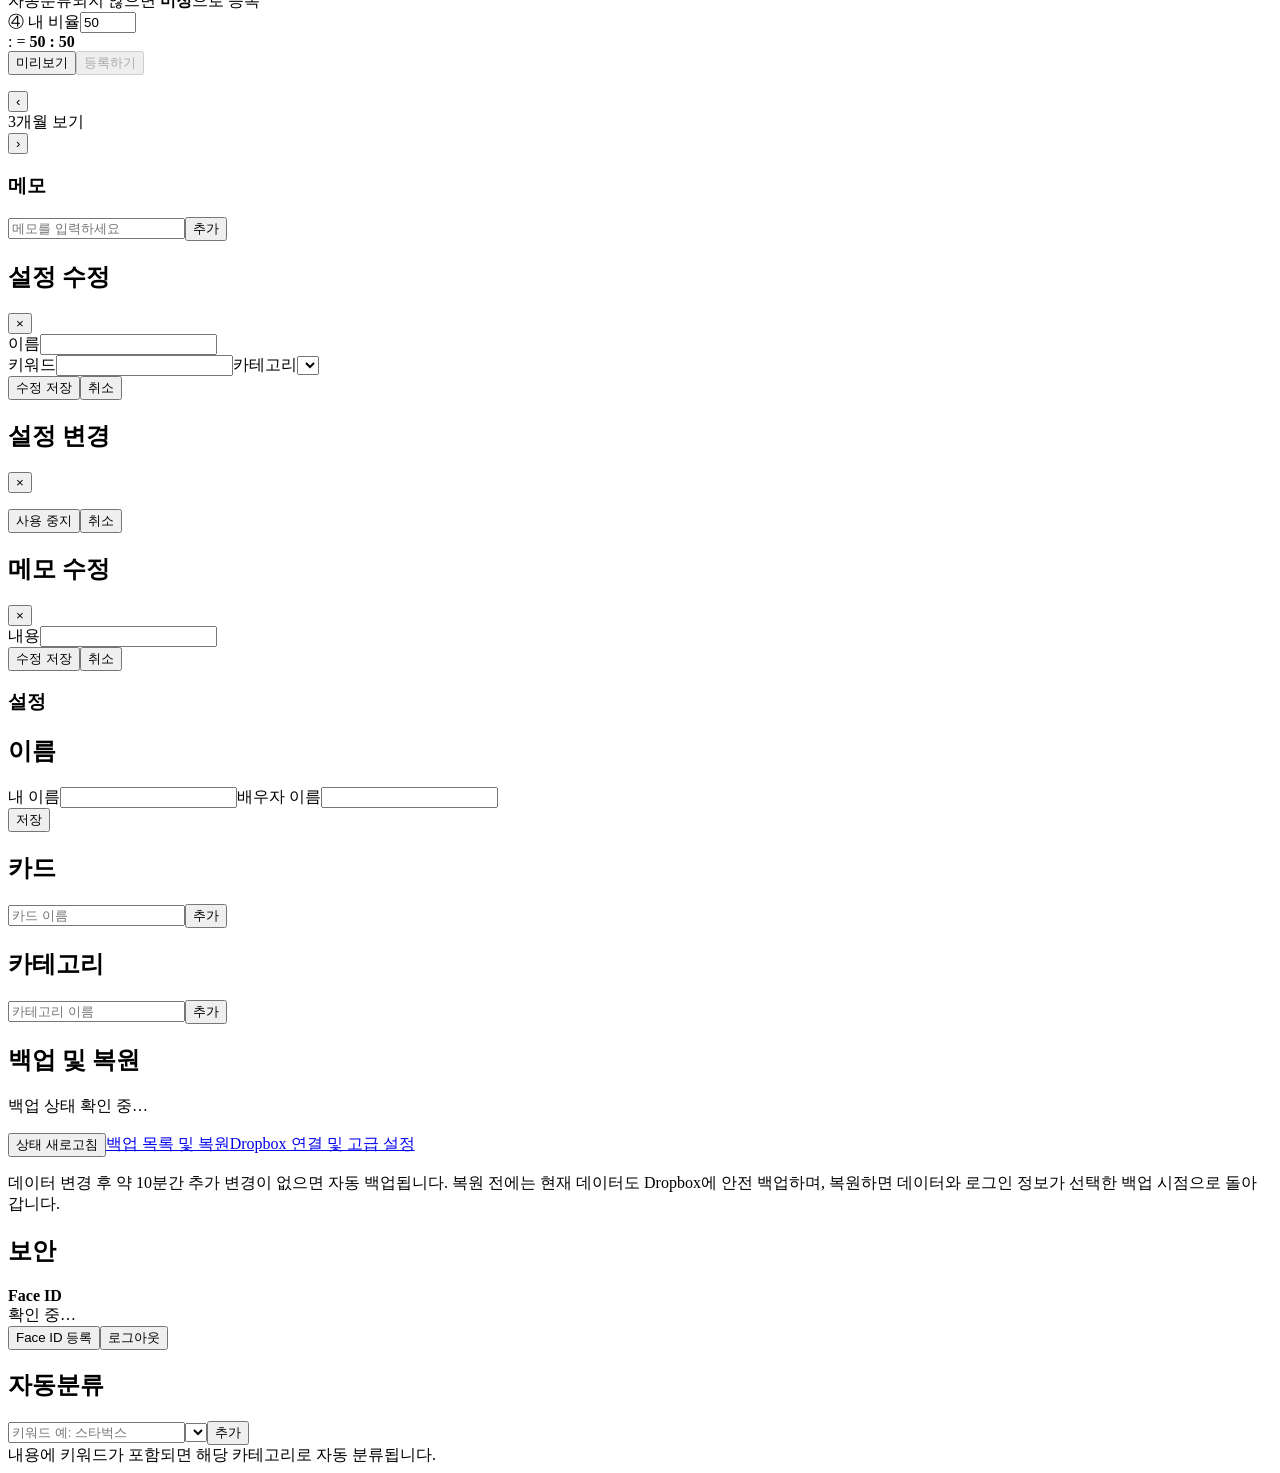
==== commit 49b01b41: "카드결제 보관함: Supabase에 보관 후 머니북을 열 때 자동 추가 - card_inbox 테이블 추가 (단축어가 Supabase REST로 직접 INSERT) - 보관 내역을" ====
--- a/static/index.html
+++ b/static/index.html
@@ -18,6 +18,11 @@
 </nav>
 <header class="topbar"><div><div class="brand">머니북</div><div class="version">모바일 v0.8.2</div></div><div id="dbStatus" class="status">연결 중…</div></header>
 <main>
+<section id="inboxCard" class="card inboxCard hidden">
+  <div class="listHead"><h2>카드결제 보관함</h2><button type="button" id="inboxCloseBtn" class="iconBtn" aria-label="닫기">×</button></div>
+  <p id="inboxNotice" class="message ok"></p>
+  <div id="inboxList" class="inboxList"></div>
+</section>
 <section class="card expenseView">
   <h1>지출 입력</h1>
   <form id="expenseForm">
